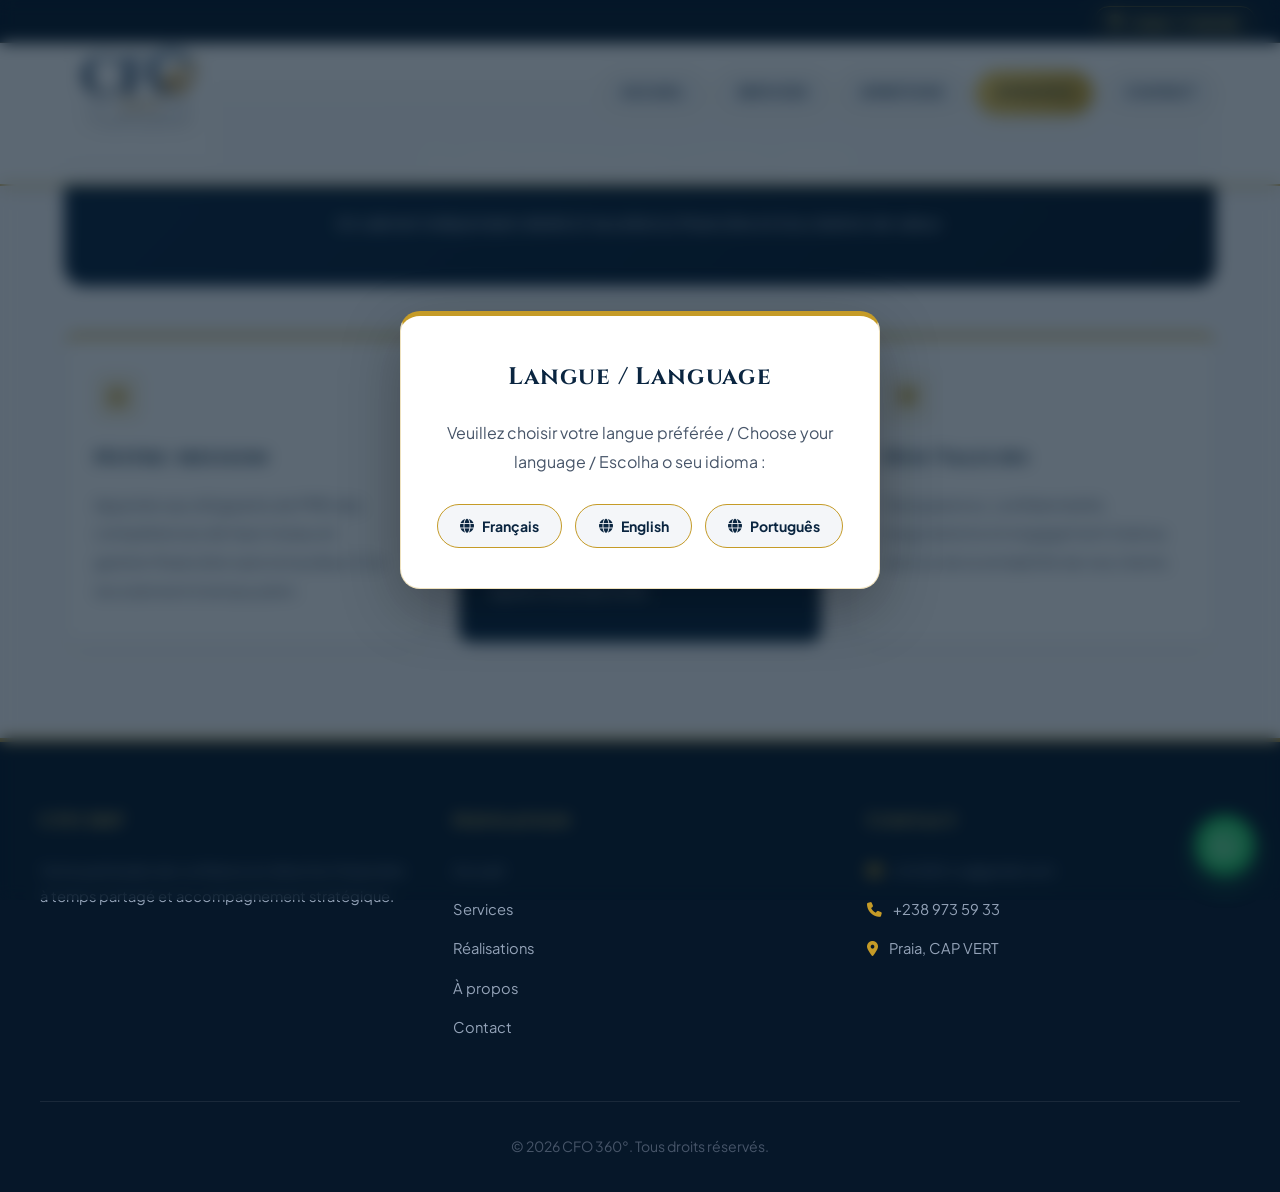
==== a-propos.html @ 5393f156 "a-propos.html" ====
<!DOCTYPE html>
<html lang="fr">
<head>
  <meta charset="UTF-8">
  <meta name="viewport" content="width=device-width, initial-scale=1.0">

  <title>CFO 360° - À propos</title>

  <link rel="stylesheet" href="css cfo 360.css">

  <link
    rel="stylesheet"
    href="https://cdnjs.cloudflare.com/ajax/libs/font-awesome/6.4.0/css/all.min.css"
  >

  <style>
    #language-modal-overlay {
      display: none;
    }
  </style>
</head>

<body>

  <!-- TOP BAR -->
  <div class="top-bar">

    <div class="top-actions">

      <button
        type="button"
        class="btn-lang-trigger"
        onclick="openLangModal()"
      >
        <i class="fa-solid fa-globe"></i>
        <span data-i18n="language_button">
          Langue / Language
        </span>
      </button>

    </div>

  </div>


  <!-- MODALE DE CHOIX DE LANGUE -->
  <div id="language-modal-overlay">

    <div class="language-modal-card">

      <h2 data-i18n="modal_title">
        Langue / Language
      </h2>

      <p data-i18n="modal_text">
        Veuillez choisir votre langue préférée / Choose your language / Escolha o seu idioma :
      </p>

      <div class="modal-buttons">

        <button
          type="button"
          class="lang-btn"
          onclick="translatePage('fr')"
        >
          <i class="fa-solid fa-globe"></i>
          Français
        </button>

        <button
          type="button"
          class="lang-btn"
          onclick="translatePage('en')"
        >
          <i class="fa-solid fa-globe"></i>
          English
        </button>

        <button
          type="button"
          class="lang-btn"
          onclick="translatePage('pt')"
        >
          <i class="fa-solid fa-globe"></i>
          Português
        </button>

      </div>

    </div>

  </div>


  <!-- HEADER -->
  <header>

    <div class="header-container">

      <a
        href="index.html"
        class="logo-link"
      >
        <img
          src="WhatsApp Image 2026-08-24 at 14.18.25.jpeg"
          alt="CFO 360° Logo"
          class="logo-img"
        >
      </a>

      <nav>

        <ul class="nav-links">

          <li>
            <a
              href="index.html"
              data-i18n="nav_home"
            >
              Accueil
            </a>
          </li>

          <li>
            <a
              href="services.html"
              data-i18n="nav_services"
            >
              Services
            </a>
          </li>

          <li>
            <a
              href="realisations.html"
              data-i18n="nav_ambitions"
            >
              Ambitions
            </a>
          </li>

          <li>
            <a
              href="a-propos.html"
              class="active"
              data-i18n="nav_about"
            >
              À propos
            </a>
          </li>

          <li>
            <a
              href="contact.html"
              data-i18n="nav_contact"
            >
              Contact
            </a>
          </li>

        </ul>

      </nav>

    </div>

  </header>


  <!-- CONTENU PRINCIPAL -->
  <main class="container">

    <section class="page-header">

      <h1 data-i18n="page_title">
        À propos de CFO 360°
      </h1>

      <p data-i18n="page_description">
        Un cabinet indépendant dédié à l'excellence financière et à la création de valeur.
      </p>

    </section>


    <section class="grid">


      <!-- MISSION -->
      <div class="card">

        <div class="card-icon">
          <i class="fa-solid fa-bullseye"></i>
        </div>

        <h3 data-i18n="mission_title">
          Notre Mission
        </h3>

        <p data-i18n="mission_text">
          Apporter aux dirigeants de PME des compétences de haut niveau en gestion financière sans la lourdeur d'un recrutement à temps plein.
        </p>

      </div>


      <!-- VISION -->
      <div class="card">

        <div class="card-icon">
          <i class="fa-solid fa-eye"></i>
        </div>

        <h3 data-i18n="vision_title">
          Notre Vision
        </h3>

        <p data-i18n="vision_text">
          Devenir la référence en conseil et direction financière partagée au Cap-Vert et dans la région, en conjuguant rigueur et proactivité.
        </p>

      </div>


      <!-- VALEURS -->
      <div class="card">

        <div class="card-icon">
          <i class="fa-solid fa-gem"></i>
        </div>

        <h3 data-i18n="values_title">
          Nos Valeurs
        </h3>

        <p data-i18n="values_text">
          Transparence, confidentialité, pragmatisme et engagement total au service de la rentabilité de nos clients.
        </p>

      </div>

    </section>

  </main>


  <!-- WHATSAPP FLOAT -->
  <a
    href="https://wa.me/2389735933"
    class="whatsapp-float"
    target="_blank"
    rel="noopener noreferrer"
  >
    <i class="fa-brands fa-whatsapp"></i>
  </a>


  <!-- FOOTER -->
  <footer>

    <div class="footer-content">


      <!-- COLONNE 1 -->
      <div class="footer-col">

        <h4>
          CFO 360°
        </h4>

        <p data-i18n="footer_description">
          Votre partenaire de confiance en direction financière à temps partagé et accompagnement stratégique.
        </p>

      </div>


      <!-- COLONNE 2 -->
      <div class="footer-col">

        <h4 data-i18n="footer_navigation">
          Navigation
        </h4>

        <ul>

          <li>
            <a
              href="index.html"
              data-i18n="nav_home"
            >
              Accueil
            </a>
          </li>

          <li>
            <a
              href="services.html"
              data-i18n="nav_services"
            >
              Services
            </a>
          </li>

          <li>
            <a
              href="realisations.html"
              data-i18n="nav_ambitions"
            >
              Réalisations
            </a>
          </li>

          <li>
            <a
              href="a-propos.html"
              data-i18n="nav_about"
            >
              À propos
            </a>
          </li>

          <li>
            <a
              href="contact.html"
              data-i18n="nav_contact"
            >
              Contact
            </a>
          </li>

        </ul>

      </div>


      <!-- COLONNE 3 -->
      <div class="footer-col">

        <h4 data-i18n="footer_contact">
          Contact
        </h4>

        <ul>

          <li>
            <i class="fa-solid fa-envelope"></i>
            cfo360.cv@gmail.com
          </li>

          <li>
            <i class="fa-solid fa-phone"></i>
            +238 973 59 33
          </li>

          <li>
            <i class="fa-solid fa-location-dot"></i>
            Praia, CAP VERT
          </li>

        </ul>

      </div>

    </div>


    <!-- FOOTER BOTTOM -->
    <div class="footer-bottom">

      <p data-i18n="copyright">
        © 2026 CFO 360°. Tous droits réservés.
      </p>

    </div>

  </footer>


  <!-- ===================================================== -->
  <!-- SYSTÈME DE TRADUCTION INTERNE CFO 360° -->
  <!-- ===================================================== -->

  <script>

    const translations = {

      /* ========================= */
      /* FRANÇAIS */
      /* ========================= */

      fr: {

        language_button:
          "Langue / Language",

        modal_title:
          "Langue / Language",

        modal_text:
          "Veuillez choisir votre langue préférée / Choose your language / Escolha o seu idioma :",

        nav_home:
          "Accueil",

        nav_services:
          "Services",

        nav_ambitions:
          "Ambitions",

        nav_about:
          "À propos",

        nav_contact:
          "Contact",

        page_title:
          "À propos de CFO 360°",

        page_description:
          "Un cabinet indépendant dédié à l'excellence financière et à la création de valeur.",

        mission_title:
          "Notre Mission",

        mission_text:
          "Apporter aux dirigeants de PME des compétences de haut niveau en gestion financière sans la lourdeur d'un recrutement à temps plein.",

        vision_title:
          "Notre Vision",

        vision_text:
          "Devenir la référence en conseil et direction financière partagée au Cap-Vert et dans la région, en conjuguant rigueur et proactivité.",

        values_title:
          "Nos Valeurs",

        values_text:
          "Transparence, confidentialité, pragmatisme et engagement total au service de la rentabilité de nos clients.",

        footer_description:
          "Votre partenaire de confiance en direction financière à temps partagé et accompagnement stratégique.",

        footer_navigation:
          "Navigation",

        footer_contact:
          "Contact",

        copyright:
          "© 2026 CFO 360°. Tous droits réservés."

      },


      /* ========================= */
      /* ENGLISH */
      /* ========================= */

      en: {

        language_button:
          "Language",

        modal_title:
          "Language",

        modal_text:
          "Please choose your preferred language / Choisissez votre langue / Escolha o seu idioma :",

        nav_home:
          "Home",

        nav_services:
          "Services",

        nav_ambitions:
          "Goals",

        nav_about:
          "About Us",

        nav_contact:
          "Contact",

        page_title:
          "About CFO 360°",

        page_description:
          "An independent firm dedicated to financial excellence and value creation.",

        mission_title:
          "Our Mission",

        mission_text:
          "Providing SME executives with high-level financial management expertise without the burden of a full-time recruitment.",

        vision_title:
          "Our Vision",

        vision_text:
          "To become the leading reference in financial advisory and part-time CFO services in Cape Verde and the region, combining rigor and proactivity.",

        values_title:
          "Our Values",

        values_text:
          "Transparency, confidentiality, pragmatism and total commitment to our clients' profitability.",

        footer_description:
          "Your trusted partner in part-time financial management and strategic support.",

        footer_navigation:
          "Navigation",

        footer_contact:
          "Contact",

        copyright:
          "© 2026 CFO 360°. All rights reserved."

      },


      /* ========================= */
      /* PORTUGUÊS */
      /* ========================= */

      pt: {

        language_button:
          "Idioma",

        modal_title:
          "Idioma",

        modal_text:
          "Escolha o seu idioma preferido / Choose your language / Choisissez votre langue :",

        nav_home:
          "Início",

        nav_services:
          "Serviços",

        nav_ambitions:
          "Ambições",

        nav_about:
          "Sobre nós",

        nav_contact:
          "Contacto",

        page_title:
          "Sobre a CFO 360°",

        page_description:
          "Uma empresa independente dedicada à excelência financeira e à criação de valor.",

        mission_title:
          "A Nossa Missão",

        mission_text:
          "Fornecer aos gestores de PME competências de alto nível em gestão financeira sem o peso de uma contratação a tempo inteiro.",

        vision_title:
          "A Nossa Visão",

        vision_text:
          "Tornar-nos uma referência em consultoria e direção financeira partilhada em Cabo Verde e na região, combinando rigor e proatividade.",

        values_title:
          "Os Nossos Valores",

        values_text:
          "Transparência, confidencialidade, pragmatismo e compromisso total com a rentabilidade dos nossos clientes.",

        footer_description:
          "O seu parceiro de confiança em direção financeira a tempo parcial e acompanhamento estratégico.",

        footer_navigation:
          "Navegação",

        footer_contact:
          "Contacto",

        copyright:
          "© 2026 CFO 360°. Todos os direitos reservados."

      }

    };


    /* ========================================= */
    /* APPLICATION DE LA LANGUE */
    /* ========================================= */

    function applyLanguage(lang) {

      if (!translations[lang]) {
        lang = "fr";
      }

      document.documentElement.lang = lang;

      const elements =
        document.querySelectorAll("[data-i18n]");

      elements.forEach(function(element) {

        const key =
          element.getAttribute("data-i18n");

        if (
          translations[lang][key] !== undefined
        ) {

          element.textContent =
            translations[lang][key];

        }

      });

      localStorage.setItem(
        "cfo_selected_language",
        lang
      );

      localStorage.setItem(
        "cfo_lang_chosen",
        "true"
      );

    }


    /* ========================================= */
    /* CHANGER LA LANGUE */
    /* ========================================= */

    function translatePage(langCode) {

      if (
        langCode !== "fr" &&
        langCode !== "en" &&
        langCode !== "pt"
      ) {
        return;
      }

      applyLanguage(langCode);

      closeLangModal();

    }


    /* ========================================= */
    /* OUVRIR LA MODALE */
    /* ========================================= */

    function openLangModal() {

      const modal =
        document.getElementById(
          "language-modal-overlay"
        );

      if (modal) {

        modal.style.display = "flex";

      }

    }


    /* ========================================= */
    /* FERMER LA MODALE */
    /* ========================================= */

    function closeLangModal() {

      const modal =
        document.getElementById(
          "language-modal-overlay"
        );

      if (modal) {

        modal.style.display = "none";

      }

    }


    /* ========================================= */
    /* CHARGEMENT DE LA PAGE */
    /* ========================================= */

    document.addEventListener(
      "DOMContentLoaded",
      function() {

        const savedLanguage =
          localStorage.getItem(
            "cfo_selected_language"
          );

        if (savedLanguage) {

          applyLanguage(savedLanguage);

          closeLangModal();

        } else {

          openLangModal();

        }

      }
    );

  </script>
<script>
document.addEventListener("DOMContentLoaded", function () {

  const header = document.querySelector("header");
  const topBar = document.querySelector(".top-bar");

  if (!header || !topBar) return;

  let lastScrollTop = window.pageYOffset || document.documentElement.scrollTop;

  window.addEventListener("scroll", function () {

    const currentScrollTop =
      window.pageYOffset ||
      document.documentElement.scrollTop;

    if (currentScrollTop <= 10) {

      header.classList.remove("header-hidden");
      topBar.classList.remove("header-hidden");

      lastScrollTop = currentScrollTop;

      return;
    }

    if (currentScrollTop > lastScrollTop) {

      header.classList.add("header-hidden");
      topBar.classList.add("header-hidden");

    } else if (currentScrollTop < lastScrollTop) {

      header.classList.remove("header-hidden");
      topBar.classList.remove("header-hidden");

    }

    lastScrollTop = currentScrollTop;

  }, { passive: true });

});
</script>
</body>
</html>
---- css cfo 360.css ----
/* ==========================================================================
   CFO 360° - FEUILLE DE STYLE COMPLETE ET UNIFIÉE
   ========================================================================== */

@import url('https://fonts.googleapis.com/css2?family=Cinzel:wght@600;700;800&family=Plus+Jakarta+Sans:wght@400;500;600;700;800&display=swap');

:root {
  --navy-primary: #0A2540;
  --navy-dark: #061729;
  --navy-soft: #F0F4F8;

  --gold-primary: #C59B27;
  --gold-light: #F3D060;
  --gold-gradient: linear-gradient(135deg, #F3D060 0%, #C59B27 100%);
  --gold-glow: rgba(197, 155, 39, 0.25);

  --whatsapp-green: #25D366;

  --bg-white: #FFFFFF;
  --bg-body: #FAFAFC;

  --text-dark: #0F172A;
  --text-muted: #475569;

  --font-heading: 'Cinzel', serif;
  --font-body: 'Plus Jakarta Sans', sans-serif;

  --radius-lg: 20px;
  --radius-md: 12px;
  --radius-sm: 8px;
  --transition: all 0.3s cubic-bezier(0.16, 1, 0.3, 1);
}

*, *::before, *::after {
  box-sizing: border-box;
  margin: 0;
  padding: 0;
}

html {
  scroll-behavior: smooth;
}

body {
  font-family: var(--font-body);
  background-color: var(--bg-body);
  color: var(--text-dark);
  line-height: 1.8;
  top: 0px !important;
  position: static !important;
}

h1, h2, h3, h4 {
  font-family: var(--font-heading);
  letter-spacing: 0.8px;
  font-weight: 700;
  color: var(--navy-primary);
}

p {
  color: var(--text-muted);
}


/* ==========================================================================
   GOOGLE TRANSLATE
   ========================================================================== */

.goog-te-banner-frame,
.goog-te-banner-frame.skiptranslate,
#goog-gt-tt,
.goog-te-balloon-frame,
.goog-tooltip,
.goog-tooltip:hover,
.goog-logo-link,
.goog-te-gadget {
  display: none !important;
  visibility: hidden !important;
  opacity: 0 !important;
}

font {
  background-color: transparent !important;
  box-shadow: none !important;
}


/* ==========================================================================
   TOP BAR
   ========================================================================== */

.top-bar {
  position: relative;
  z-index: 1100;

  background-color: var(--navy-dark);
  color: #94A3B8;

  font-size: 0.82rem;

  border-bottom: 1px solid rgba(197, 155, 39, 0.2);

  padding: 0.4rem 0;

  transition: transform 0.35s ease;
}


/* ==========================================================================
   TOP BAR CONTAINER
   ========================================================================== */

.top-bar-container {
  max-width: 1200px;

  margin: 0 auto;

  padding: 0 1.5rem;

  display: flex;

  justify-content: space-between;

  align-items: center;
}

.top-actions {
  display: flex;

  justify-content: flex-end;

  align-items: center;

  padding: 0 1.5rem;
}

.top-info {
  display: flex;

  gap: 1.5rem;

  flex-wrap: wrap;
}

.top-info span {
  display: inline-flex;

  align-items: center;

  gap: 0.4rem;
}

.top-info i {
  color: var(--gold-primary);
}


/* ==========================================================================
   BOUTON LANGUE
   ========================================================================== */

.btn-lang-trigger {
  display: inline-flex;

  align-items: center;

  gap: 0.4rem;

  padding: 0.35rem 0.9rem;

  background-color: transparent;

  color: var(--gold-light);

  border: 1px solid var(--gold-primary);

  border-radius: 50px;

  font-family: var(--font-body);

  font-size: 0.78rem;

  font-weight: 700;

  cursor: pointer;

  transition: var(--transition);
}

.btn-lang-trigger:hover {
  background: var(--gold-gradient);

  color: var(--navy-dark);

  border-color: transparent;
}


/* ==========================================================================
   HEADER & NAV
   ========================================================================== */

header {
  position: fixed;

  top: 0;

  left: 0;

  width: 100%;

  z-index: 1000;

  background: rgba(255, 255, 255, 0.98);

  backdrop-filter: blur(12px);

  -webkit-backdrop-filter: blur(12px);

  border-bottom: 2px solid var(--gold-primary);

  box-shadow: 0 4px 20px rgba(10, 37, 64, 0.06);

  transition: transform 0.35s ease;
}


/* ==========================================================================
   DISPARITION DU MENU + TOP BAR
   ========================================================================== */

header.header-hidden,
.top-bar.header-hidden {
  transform: translateY(-100%);
}


.header-container {
  max-width: 1200px;

  margin: 0 auto;

  padding: 0.8rem 1.5rem;

  display: flex;

  align-items: center;

  justify-content: space-between;
}

.logo-img {
  height: 150px;

  width: auto;

  object-fit: contain;

  transition: var(--transition);
}

.logo-img:hover {
  transform: scale(1.02);
}

.nav-links {
  display: flex;

  align-items: center;

  gap: 0.8rem;

  list-style: none;
}

.nav-links a {
  display: inline-flex;

  align-items: center;

  justify-content: center;

  padding: 0.55rem 1.2rem;

  font-family: var(--font-body);

  font-size: 0.82rem;

  font-weight: 700;

  color: var(--navy-primary);

  text-decoration: none;

  text-transform: uppercase;

  letter-spacing: 0.8px;

  background-color: #F4F6F9;

  border: 1px solid rgba(197, 155, 39, 0.3);

  border-radius: 50px;

  transition: var(--transition);
}

.nav-links a:hover,
.nav-links a.active {
  background: var(--gold-gradient);

  color: var(--navy-dark);

  border-color: transparent;

  box-shadow: 0 4px 15px var(--gold-glow);
}


/* ==========================================================================
   MODALE LANGUE
   ========================================================================== */

#language-modal-overlay {
  position: fixed;

  top: 0;

  left: 0;

  width: 100vw;

  height: 100vh;

  background: rgba(6, 23, 41, 0.65);

  backdrop-filter: blur(8px);

  -webkit-backdrop-filter: blur(8px);

  z-index: 999999;

  display: none;

  align-items: center;

  justify-content: center;
}

.language-modal-card {
  background: var(--bg-white);

  padding: 2.5rem 2rem;

  border-radius: var(--radius-lg);

  border: 1.5px solid rgba(197, 155, 39, 0.3);

  border-top: 5px solid var(--gold-primary);

  box-shadow: 0 20px 60px rgba(0, 0, 0, 0.3);

  text-align: center;

  max-width: 480px;

  width: 90%;

  display: flex;

  flex-direction: column;

  gap: 1.2rem;
}

.language-modal-card h2 {
  font-size: 1.5rem;
}

.modal-buttons {
  display: flex;

  flex-wrap: wrap;

  justify-content: center;

  gap: 0.8rem;

  margin-top: 0.5rem;
}

.lang-btn {
  display: inline-flex;

  align-items: center;

  gap: 0.5rem;

  padding: 0.75rem 1.4rem;

  font-family: var(--font-body);

  font-size: 0.88rem;

  font-weight: 700;

  color: var(--navy-primary);

  background: #F4F6F9;

  border: 1.5px solid var(--gold-primary);

  border-radius: 50px;

  cursor: pointer;

  transition: var(--transition);
}

.lang-btn:hover {
  background: var(--gold-gradient);

  color: var(--navy-dark);

  border-color: transparent;

  box-shadow: 0 6px 20px var(--gold-glow);

  transform: translateY(-2px);
}


/* ==========================================================================
   WHATSAPP
   ========================================================================== */

.whatsapp-float {
  position: fixed;

  bottom: 25px;

  right: 25px;

  width: 60px;

  height: 60px;

  background-color: var(--whatsapp-green);

  color: #FFF;

  border-radius: 50px;

  text-align: center;

  font-size: 32px;

  box-shadow: 0 8px 25px rgba(37, 211, 102, 0.4);

  z-index: 9999;

  display: flex;

  align-items: center;

  justify-content: center;

  text-decoration: none;

  transition: var(--transition);
}

.whatsapp-float:hover {
  transform: scale(1.1);

  box-shadow: 0 12px 30px rgba(37, 211, 102, 0.6);

  color: #FFF;
}


/* ==========================================================================
   STRUCTURE CONTENU
   ========================================================================== */

.container {
  max-width: 1200px;

  margin: 0 auto;

  padding: 2.5rem 1.5rem;
}


/* ==========================================================================
   HERO
   ========================================================================== */

.hero {
  text-align: center;

  padding: 5rem 2rem;

  background: linear-gradient(
    135deg,
    var(--navy-primary) 0%,
    var(--navy-dark) 100%
  );

  border-radius: var(--radius-lg);

  box-shadow: 0 20px 45px rgba(10, 37, 64, 0.12);

  margin-bottom: 3.5rem;

  border-top: 4px solid var(--gold-primary);
}

.hero h1 {
  color: var(--bg-white);

  font-size: 2.8rem;

  line-height: 1.25;

  margin-bottom: 1.2rem;
}

.hero h1 span {
  background: var(--gold-gradient);

  -webkit-background-clip: text;

  -webkit-text-fill-color: transparent;
}

.hero p {
  color: #E2E8F0;

  font-size: 1.1rem;

  max-width: 700px;

  margin: 0 auto 2rem auto;
}


/* ==========================================================================
   PAGE HEADER
   ========================================================================== */

.page-header {
  text-align: center;

  padding: 3rem 1rem;

  background: linear-gradient(
    135deg,
    var(--navy-primary) 0%,
    var(--navy-dark) 100%
  );

  border-radius: var(--radius-lg);

  color: #FFF;

  margin-bottom: 3rem;

  border-top: 4px solid var(--gold-primary);
}

.page-header h1,
.page-header h2 {
  color: #FFF;

  font-size: 2.3rem;

  margin-bottom: 0.5rem;
}

.page-header p {
  color: #E2E8F0;
}


/* ==========================================================================
   BOUTONS
   ========================================================================== */

.btn {
  display: inline-flex;

  align-items: center;

  gap: 0.8rem;

  padding: 0.9rem 2.2rem;

  background: var(--gold-gradient);

  color: var(--navy-dark);

  font-family: var(--font-heading);

  font-size: 0.85rem;

  font-weight: 800;

  text-transform: uppercase;

  letter-spacing: 1.2px;

  text-decoration: none;

  border-radius: 50px;

  box-shadow: 0 8px 25px var(--gold-glow);

  transition: var(--transition);

  border: none;

  cursor: pointer;
}

.btn:hover {
  background: var(--bg-white);

  color: var(--navy-primary);

  transform: translateY(-3px);
}

.btn-alt {
  background: var(--bg-white);

  color: var(--navy-primary);
}

.btn-alt:hover {
  background: var(--gold-gradient);

  color: var(--navy-dark);
}


/* ==========================================================================
   GRID + CARTES
   ========================================================================== */

.grid {
  display: grid;

  grid-template-columns: repeat(
    auto-fit,
    minmax(300px, 1fr)
  );

  gap: 2rem;

  margin-bottom: 3.5rem;
}

.card {
  background: var(--bg-white);

  border: 1px solid #E2E8F0;

  border-top: 4px solid var(--gold-primary);

  border-radius: var(--radius-md);

  padding: 2.2rem 1.8rem;

  box-shadow: 0 10px 30px rgba(0, 0, 0, 0.03);

  transition: var(--transition);
}

.card h3 {
  font-size: 1.3rem;

  margin-bottom: 0.8rem;
}

.card p {
  color: var(--text-muted);
}

.card-icon {
  width: 48px;

  height: 48px;

  border-radius: var(--radius-sm);

  background: rgba(197, 155, 39, 0.12);

  color: var(--gold-primary);

  display: flex;

  align-items: center;

  justify-content: center;

  font-size: 1.3rem;

  margin-bottom: 1.2rem;
}


/* ==========================================================================
   CARTES BLEUES - TEXTE CORRIGÉ
   ========================================================================== */

.grid .card:nth-child(even) {
  background: var(--navy-primary);

  border-color: transparent;

  border-top: 4px solid var(--gold-light);
}

.grid .card:nth-child(even) h3 {
  color: var(--gold-light);
}

.grid .card:nth-child(even) p {
  color: #E2E8F0;
}

.grid .card:nth-child(even) .card-icon {
  background: rgba(243, 208, 96, 0.18);

  color: var(--gold-light);
}


/* ==========================================================================
   CTA BANNER
   ========================================================================== */

.cta-banner {
  background: linear-gradient(
    135deg,
    var(--navy-primary) 0%,
    var(--navy-dark) 100%
  );

  padding: 3.5rem 2rem;

  border-radius: var(--radius-lg);

  border-left: 5px solid var(--gold-primary);

  text-align: center;

  margin-bottom: 2rem;
}

.cta-banner h2 {
  color: var(--bg-white);

  font-size: 1.8rem;

  margin-bottom: 0.8rem;
}

.cta-banner p {
  color: #94A3B8;

  max-width: 650px;

  margin: 0 auto 1.8rem auto;
}


/* ==========================================================================
   FORMULAIRE CONTACT
   ========================================================================== */

.contact-form {
  background: #FFF;

  padding: 2.5rem;

  border-radius: var(--radius-lg);

  border: 1px solid #E2E8F0;

  border-top: 4px solid var(--gold-primary);

  box-shadow: 0 10px 30px rgba(0, 0, 0, 0.04);
}

.form-group {
  margin-bottom: 1.5rem;
}

.form-group label {
  display: block;

  font-weight: 700;

  margin-bottom: 0.5rem;

  color: var(--navy-primary);

  font-size: 0.9rem;
}

.form-group input,
.form-group textarea {
  width: 100%;

  padding: 0.8rem 1rem;

  border: 1px solid #CBD5E1;

  border-radius: var(--radius-sm);

  font-family: var(--font-body);

  font-size: 0.95rem;

  transition: var(--transition);
}

.form-group input:focus,
.form-group textarea:focus {
  outline: none;

  border-color: var(--gold-primary);

  box-shadow: 0 0 0 3px var(--gold-glow);
}


/* ==========================================================================
   FOOTER
   ========================================================================== */

footer {
  background: var(--navy-dark);

  color: var(--bg-white);

  padding: 4rem 1.5rem 2rem 1.5rem;

  border-top: 4px solid var(--gold-primary);
}

.footer-content {
  max-width: 1200px;

  margin: 0 auto;

  display: grid;

  grid-template-columns: repeat(
    auto-fit,
    minmax(250px, 1fr)
  );

  gap: 2.5rem;

  margin-bottom: 3rem;
}

.footer-col h4 {
  color: var(--gold-light);

  font-size: 1.1rem;

  margin-bottom: 1.2rem;
}

.footer-col p {
  color: #94A3B8;

  font-size: 0.92rem;
}

.footer-col ul {
  list-style: none;
}

.footer-col ul li {
  margin-bottom: 0.8rem;

  color: #94A3B8;

  font-size: 0.92rem;
}

.footer-col ul li a {
  color: #94A3B8;

  text-decoration: none;

  transition: var(--transition);
}

.footer-col ul li a:hover {
  color: var(--gold-light);
}

.footer-col ul li i {
  color: var(--gold-primary);

  margin-right: 0.5rem;
}

.footer-bottom {
  max-width: 1200px;

  margin: 0 auto;

  padding-top: 2rem;

  border-top: 1px solid rgba(255, 255, 255, 0.08);

  text-align: center;

  color: #64748B;

  font-size: 0.88rem;
}


/* ==========================================================================
   RESPONSIVE
   ========================================================================== */

@media (max-width: 768px) {

  .top-bar-container {
    flex-direction: column;

    gap: 0.5rem;
  }

  .header-container {
    flex-direction: column;

    gap: 1rem;
  }

  .nav-links {
    flex-wrap: wrap;

    justify-content: center;
  }

  .hero h1 {
    font-size: 2rem;
  }

  .logo-img {
    height: 120px;
  }

  .top-actions {
    justify-content: center;
  }

}
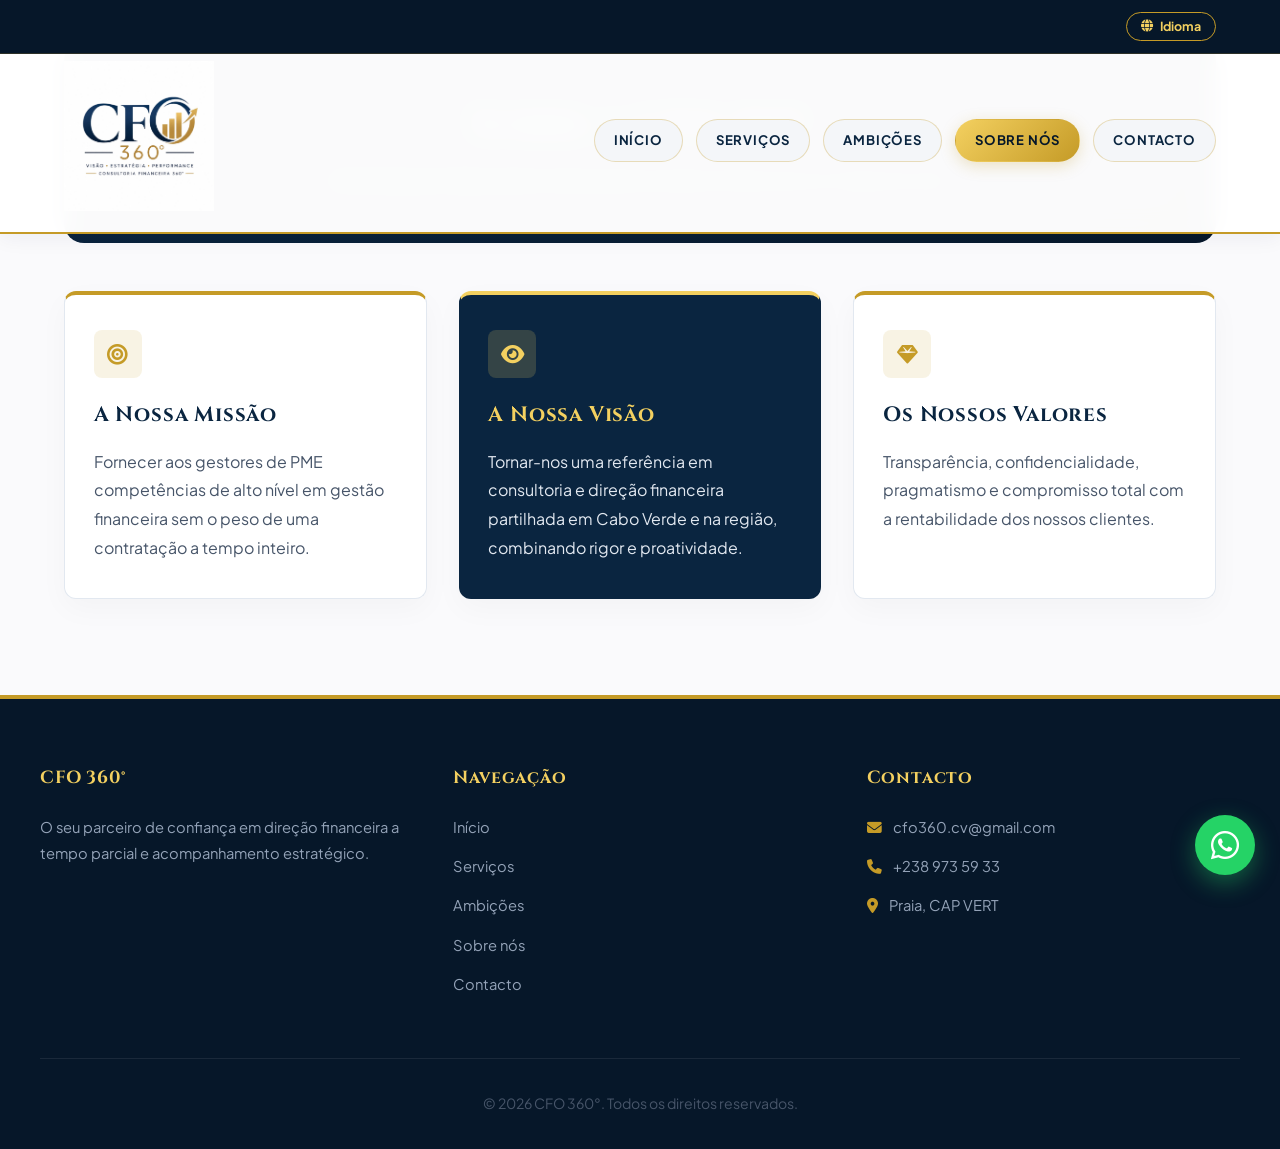
==== commit 47ed6145: "a-propos.html" ====
--- a/a-propos.html
+++ b/a-propos.html
@@ -376,401 +376,411 @@
 
   </footer>
 
-
-  <!-- ===================================================== -->
-  <!-- SYSTÈME DE TRADUCTION INTERNE CFO 360° -->
-  <!-- ===================================================== -->
-
-  <script>
-
-    const translations = {
-
-      /* ========================= */
-      /* FRANÇAIS */
-      /* ========================= */
-
-      fr: {
-
-        language_button:
-          "Langue / Language",
-
-        modal_title:
-          "Langue / Language",
-
-        modal_text:
-          "Veuillez choisir votre langue préférée / Choose your language / Escolha o seu idioma :",
-
-        nav_home:
-          "Accueil",
-
-        nav_services:
-          "Services",
-
-        nav_ambitions:
-          "Ambitions",
-
-        nav_about:
-          "À propos",
-
-        nav_contact:
-          "Contact",
-
-        page_title:
-          "À propos de CFO 360°",
-
-        page_description:
-          "Un cabinet indépendant dédié à l'excellence financière et à la création de valeur.",
-
-        mission_title:
-          "Notre Mission",
-
-        mission_text:
-          "Apporter aux dirigeants de PME des compétences de haut niveau en gestion financière sans la lourdeur d'un recrutement à temps plein.",
-
-        vision_title:
-          "Notre Vision",
-
-        vision_text:
-          "Devenir la référence en conseil et direction financière partagée au Cap-Vert et dans la région, en conjuguant rigueur et proactivité.",
-
-        values_title:
-          "Nos Valeurs",
-
-        values_text:
-          "Transparence, confidentialité, pragmatisme et engagement total au service de la rentabilité de nos clients.",
-
-        footer_description:
-          "Votre partenaire de confiance en direction financière à temps partagé et accompagnement stratégique.",
-
-        footer_navigation:
-          "Navigation",
-
-        footer_contact:
-          "Contact",
-
-        copyright:
-          "© 2026 CFO 360°. Tous droits réservés."
+<script>
+/* ============================================================
+   CFO 360° — TRADUCTION + MENU
+   ============================================================ */
+
+const translations = {
+
+  /* =========================
+     FRANÇAIS
+     ========================= */
+
+  fr: {
+    language_button: "Langue / Language",
+    modal_title: "Langue / Language",
+    modal_text:
+      "Veuillez choisir votre langue préférée / Choose your language / Escolha o seu idioma :",
+
+    nav_home: "Accueil",
+    nav_services: "Services",
+    nav_ambitions: "Ambitions",
+    nav_about: "À propos",
+    nav_contact: "Contact",
+
+    page_title: "À propos de CFO 360°",
+
+    page_description:
+      "Un cabinet indépendant dédié à l'excellence financière et à la création de valeur.",
+
+    mission_title: "Notre Mission",
+
+    mission_text:
+      "Apporter aux dirigeants de PME des compétences de haut niveau en gestion financière sans la lourdeur d'un recrutement à temps plein.",
+
+    vision_title: "Notre Vision",
+
+    vision_text:
+      "Devenir la référence en conseil et direction financière partagée au Cap-Vert et dans la région, en conjuguant rigueur et proactivité.",
+
+    values_title: "Nos Valeurs",
+
+    values_text:
+      "Transparence, confidentialité, pragmatisme et engagement total au service de la rentabilité de nos clients.",
+
+    footer_description:
+      "Votre partenaire de confiance en direction financière à temps partagé et accompagnement stratégique.",
+
+    footer_navigation: "Navigation",
+
+    footer_contact: "Contact",
+
+    copyright:
+      "©️ 2026 CFO 360°. Tous droits réservés."
+  },
+
+
+  /* =========================
+     ENGLISH
+     ========================= */
+
+  en: {
+    language_button: "Language",
+    modal_title: "Language",
+
+    modal_text:
+      "Please choose your preferred language / Choisissez votre langue / Escolha o seu idioma :",
+
+    nav_home: "Home",
+    nav_services: "Services",
+    nav_ambitions: "Goals",
+    nav_about: "About Us",
+    nav_contact: "Contact",
+
+    page_title: "About CFO 360°",
+
+    page_description:
+      "An independent firm dedicated to financial excellence and value creation.",
+
+    mission_title: "Our Mission",
+
+    mission_text:
+      "Providing SME executives with high-level financial management expertise without the burden of a full-time recruitment.",
+
+    vision_title: "Our Vision",
+
+    vision_text:
+      "To become the leading reference in financial advisory and part-time CFO services in Cape Verde and the region, combining rigor and proactivity.",
+
+    values_title: "Our Values",
+
+    values_text:
+      "Transparency, confidentiality, pragmatism and total commitment to our clients' profitability.",
+
+    footer_description:
+      "Your trusted partner in part-time financial management and strategic support.",
+
+    footer_navigation: "Navigation",
+
+    footer_contact: "Contact",
+
+    copyright:
+      "©️ 2026 CFO 360°. All rights reserved."
+  },
+
+
+  /* =========================
+     PORTUGUÊS
+     ========================= */
+
+  pt: {
+    language_button: "Idioma",
+    modal_title: "Idioma",
+
+    modal_text:
+      "Escolha o seu idioma preferido / Choose your language / Choisissez votre langue :",
+
+    nav_home: "Início",
+    nav_services: "Serviços",
+    nav_ambitions: "Ambições",
+    nav_about: "Sobre nós",
+    nav_contact: "Contacto",
+
+    page_title: "Sobre a CFO 360°",
+
+    page_description:
+      "Uma empresa independente dedicada à excelência financeira e à criação de valor.",
+
+    mission_title: "A Nossa Missão",
+
+    mission_text:
+      "Fornecer aos gestores de PME competências de alto nível em gestão financeira sem o peso de uma contratação a tempo inteiro.",
+
+    vision_title: "A Nossa Visão",
+
+    vision_text:
+      "Tornar-nos uma referência em consultoria e direção financeira partilhada em Cabo Verde e na região, combinando rigor e proatividade.",
+
+    values_title: "Os Nossos Valores",
+
+    values_text:
+      "Transparência, confidencialidade, pragmatismo e compromisso total com a rentabilidade dos nossos clientes.",
+
+    footer_description:
+      "O seu parceiro de confiança em direção financeira a tempo parcial e acompanhamento estratégico.",
+
+    footer_navigation: "Navegação",
+
+    footer_contact: "Contacto",
+
+    copyright:
+      "©️ 2026 CFO 360°. Todos os direitos reservados."
+  }
+
+};
+
+
+/* ============================================================
+   APPLICATION DE LA LANGUE
+   ============================================================ */
+
+function applyLanguage(lang) {
+
+  /*
+   * Portugais = langue par défaut
+   */
+
+  if (!translations[lang]) {
+    lang = "pt";
+  }
+
+  document.documentElement.lang = lang;
+
+  const elements =
+    document.querySelectorAll("[data-i18n]");
+
+  elements.forEach(function(element) {
+
+    const key =
+      element.getAttribute("data-i18n");
+
+    if (
+      translations[lang] &&
+      translations[lang][key] !== undefined
+    ) {
+
+      element.textContent =
+        translations[lang][key];
+
+    }
+
+  });
+
+  localStorage.setItem(
+    "cfo_selected_language",
+    lang
+  );
+
+  localStorage.setItem(
+    "cfo_lang_chosen",
+    "true"
+  );
+}
+
+
+/* ============================================================
+   CHANGEMENT DE LANGUE
+   ============================================================ */
+
+function translatePage(langCode) {
+
+  if (
+    langCode !== "fr" &&
+    langCode !== "en" &&
+    langCode !== "pt"
+  ) {
+    return;
+  }
+
+  applyLanguage(langCode);
+
+  closeLangModal();
+}
+
+
+/*
+ * Si tes boutons HTML utilisent :
+ *
+ * onclick="translateSite('pt')"
+ *
+ * on garde également cette fonction.
+ */
+
+function translateSite(langCode) {
+  translatePage(langCode);
+}
+
+
+/* ============================================================
+   OUVRIR LA FENÊTRE DES LANGUES
+   ============================================================ */
+
+function openLangModal() {
+
+  const modal =
+    document.getElementById(
+      "language-modal-overlay"
+    );
+
+  if (modal) {
+    modal.style.display = "flex";
+  }
+}
+
+
+/* ============================================================
+   FERMER LA FENÊTRE DES LANGUES
+   ============================================================ */
+
+function closeLangModal() {
+
+  const modal =
+    document.getElementById(
+      "language-modal-overlay"
+    );
+
+  if (modal) {
+    modal.style.display = "none";
+  }
+}
+
+
+/* ============================================================
+   INITIALISATION
+   ============================================================ */
+
+document.addEventListener(
+  "DOMContentLoaded",
+  function() {
+
+    const header =
+      document.querySelector("header");
+
+    const topBar =
+      document.querySelector(".top-bar");
+
+    /*
+     * Langue sauvegardée
+     */
+
+    const savedLanguage =
+      localStorage.getItem(
+        "cfo_selected_language"
+      );
+
+
+    /*
+     * PORTUGAIS PAR DÉFAUT
+     *
+     * La grande fenêtre de choix
+     * ne s'affiche plus automatiquement.
+     */
+
+    if (savedLanguage) {
+
+      applyLanguage(savedLanguage);
+
+    } else {
+
+      applyLanguage("pt");
+
+    }
+
+    closeLangModal();
+
+
+    /* ========================================================
+       MENU AU DÉFILEMENT
+       ======================================================== */
+
+    if (!header) {
+      return;
+    }
+
+    let lastScrollTop =
+      window.pageYOffset ||
+      document.documentElement.scrollTop;
+
+
+    window.addEventListener(
+      "scroll",
+      function() {
+
+        const currentScrollTop =
+          window.pageYOffset ||
+          document.documentElement.scrollTop;
+
+
+        /*
+         * TOUT EN HAUT
+         *
+         * Le header revient.
+         */
+
+        if (currentScrollTop <= 10) {
+
+          header.classList.remove(
+            "header-hidden"
+          );
+
+          lastScrollTop =
+            currentScrollTop;
+
+          return;
+        }
+
+
+        /*
+         * ON DESCEND
+         *
+         * SEUL LE HEADER DISPARAÎT.
+         *
+         * La TOP BAR ne reçoit
+         * JAMAIS header-hidden.
+         */
+
+        if (
+          currentScrollTop >
+          lastScrollTop
+        ) {
+
+          header.classList.add(
+            "header-hidden"
+          );
+
+        }
+
+
+        /*
+         * ON REMONTE
+         *
+         * Le header revient.
+         */
+
+        else if (
+          currentScrollTop <
+          lastScrollTop
+        ) {
+
+          header.classList.remove(
+            "header-hidden"
+          );
+
+        }
+
+
+        lastScrollTop =
+          currentScrollTop;
 
       },
-
-
-      /* ========================= */
-      /* ENGLISH */
-      /* ========================= */
-
-      en: {
-
-        language_button:
-          "Language",
-
-        modal_title:
-          "Language",
-
-        modal_text:
-          "Please choose your preferred language / Choisissez votre langue / Escolha o seu idioma :",
-
-        nav_home:
-          "Home",
-
-        nav_services:
-          "Services",
-
-        nav_ambitions:
-          "Goals",
-
-        nav_about:
-          "About Us",
-
-        nav_contact:
-          "Contact",
-
-        page_title:
-          "About CFO 360°",
-
-        page_description:
-          "An independent firm dedicated to financial excellence and value creation.",
-
-        mission_title:
-          "Our Mission",
-
-        mission_text:
-          "Providing SME executives with high-level financial management expertise without the burden of a full-time recruitment.",
-
-        vision_title:
-          "Our Vision",
-
-        vision_text:
-          "To become the leading reference in financial advisory and part-time CFO services in Cape Verde and the region, combining rigor and proactivity.",
-
-        values_title:
-          "Our Values",
-
-        values_text:
-          "Transparency, confidentiality, pragmatism and total commitment to our clients' profitability.",
-
-        footer_description:
-          "Your trusted partner in part-time financial management and strategic support.",
-
-        footer_navigation:
-          "Navigation",
-
-        footer_contact:
-          "Contact",
-
-        copyright:
-          "© 2026 CFO 360°. All rights reserved."
-
-      },
-
-
-      /* ========================= */
-      /* PORTUGUÊS */
-      /* ========================= */
-
-      pt: {
-
-        language_button:
-          "Idioma",
-
-        modal_title:
-          "Idioma",
-
-        modal_text:
-          "Escolha o seu idioma preferido / Choose your language / Choisissez votre langue :",
-
-        nav_home:
-          "Início",
-
-        nav_services:
-          "Serviços",
-
-        nav_ambitions:
-          "Ambições",
-
-        nav_about:
-          "Sobre nós",
-
-        nav_contact:
-          "Contacto",
-
-        page_title:
-          "Sobre a CFO 360°",
-
-        page_description:
-          "Uma empresa independente dedicada à excelência financeira e à criação de valor.",
-
-        mission_title:
-          "A Nossa Missão",
-
-        mission_text:
-          "Fornecer aos gestores de PME competências de alto nível em gestão financeira sem o peso de uma contratação a tempo inteiro.",
-
-        vision_title:
-          "A Nossa Visão",
-
-        vision_text:
-          "Tornar-nos uma referência em consultoria e direção financeira partilhada em Cabo Verde e na região, combinando rigor e proatividade.",
-
-        values_title:
-          "Os Nossos Valores",
-
-        values_text:
-          "Transparência, confidencialidade, pragmatismo e compromisso total com a rentabilidade dos nossos clientes.",
-
-        footer_description:
-          "O seu parceiro de confiança em direção financeira a tempo parcial e acompanhamento estratégico.",
-
-        footer_navigation:
-          "Navegação",
-
-        footer_contact:
-          "Contacto",
-
-        copyright:
-          "© 2026 CFO 360°. Todos os direitos reservados."
-
-      }
-
-    };
-
-
-    /* ========================================= */
-    /* APPLICATION DE LA LANGUE */
-    /* ========================================= */
-
-    function applyLanguage(lang) {
-
-      if (!translations[lang]) {
-        lang = "fr";
-      }
-
-      document.documentElement.lang = lang;
-
-      const elements =
-        document.querySelectorAll("[data-i18n]");
-
-      elements.forEach(function(element) {
-
-        const key =
-          element.getAttribute("data-i18n");
-
-        if (
-          translations[lang][key] !== undefined
-        ) {
-
-          element.textContent =
-            translations[lang][key];
-
-        }
-
-      });
-
-      localStorage.setItem(
-        "cfo_selected_language",
-        lang
-      );
-
-      localStorage.setItem(
-        "cfo_lang_chosen",
-        "true"
-      );
-
-    }
-
-
-    /* ========================================= */
-    /* CHANGER LA LANGUE */
-    /* ========================================= */
-
-    function translatePage(langCode) {
-
-      if (
-        langCode !== "fr" &&
-        langCode !== "en" &&
-        langCode !== "pt"
-      ) {
-        return;
-      }
-
-      applyLanguage(langCode);
-
-      closeLangModal();
-
-    }
-
-
-    /* ========================================= */
-    /* OUVRIR LA MODALE */
-    /* ========================================= */
-
-    function openLangModal() {
-
-      const modal =
-        document.getElementById(
-          "language-modal-overlay"
-        );
-
-      if (modal) {
-
-        modal.style.display = "flex";
-
-      }
-
-    }
-
-
-    /* ========================================= */
-    /* FERMER LA MODALE */
-    /* ========================================= */
-
-    function closeLangModal() {
-
-      const modal =
-        document.getElementById(
-          "language-modal-overlay"
-        );
-
-      if (modal) {
-
-        modal.style.display = "none";
-
-      }
-
-    }
-
-
-    /* ========================================= */
-    /* CHARGEMENT DE LA PAGE */
-    /* ========================================= */
-
-    document.addEventListener(
-      "DOMContentLoaded",
-      function() {
-
-        const savedLanguage =
-          localStorage.getItem(
-            "cfo_selected_language"
-          );
-
-        if (savedLanguage) {
-
-          applyLanguage(savedLanguage);
-
-          closeLangModal();
-
-        } else {
-
-          openLangModal();
-
-        }
-
+      {
+        passive: true
       }
     );
 
-  </script>
-<script>
-document.addEventListener("DOMContentLoaded", function () {
-
-  const header = document.querySelector("header");
-  const topBar = document.querySelector(".top-bar");
-
-  if (!header || !topBar) return;
-
-  let lastScrollTop = window.pageYOffset || document.documentElement.scrollTop;
-
-  window.addEventListener("scroll", function () {
-
-    const currentScrollTop =
-      window.pageYOffset ||
-      document.documentElement.scrollTop;
-
-    if (currentScrollTop <= 10) {
-
-      header.classList.remove("header-hidden");
-      topBar.classList.remove("header-hidden");
-
-      lastScrollTop = currentScrollTop;
-
-      return;
-    }
-
-    if (currentScrollTop > lastScrollTop) {
-
-      header.classList.add("header-hidden");
-      topBar.classList.add("header-hidden");
-
-    } else if (currentScrollTop < lastScrollTop) {
-
-      header.classList.remove("header-hidden");
-      topBar.classList.remove("header-hidden");
-
-    }
-
-    lastScrollTop = currentScrollTop;
-
-  }, { passive: true });
-
-});
+  }
+);
 </script>
 </body>
 </html>
--- a/css cfo 360.css
+++ b/css cfo 360.css
@@ -1,8 +1,13 @@
 /* ==========================================================================
-   CFO 360° - FEUILLE DE STYLE COMPLETE ET UNIFIÉE
+   CFO 360° - CSS COMPLET ET CORRIGÉ
    ========================================================================== */
 
 @import url('https://fonts.googleapis.com/css2?family=Cinzel:wght@600;700;800&family=Plus+Jakarta+Sans:wght@400;500;600;700;800&display=swap');
+
+
+/* ==========================================================================
+   VARIABLES
+   ========================================================================== */
 
 :root {
   --navy-primary: #0A2540;
@@ -11,7 +16,13 @@
 
   --gold-primary: #C59B27;
   --gold-light: #F3D060;
-  --gold-gradient: linear-gradient(135deg, #F3D060 0%, #C59B27 100%);
+
+  --gold-gradient: linear-gradient(
+    135deg,
+    #F3D060 0%,
+    #C59B27 100%
+  );
+
   --gold-glow: rgba(197, 155, 39, 0.25);
 
   --whatsapp-green: #25D366;
@@ -28,10 +39,22 @@
   --radius-lg: 20px;
   --radius-md: 12px;
   --radius-sm: 8px;
+
   --transition: all 0.3s cubic-bezier(0.16, 1, 0.3, 1);
-}
-
-*, *::before, *::after {
+
+  /* Ces deux valeurs sont calculées automatiquement par JavaScript */
+  --topbar-height: 48px;
+  --header-height: 180px;
+}
+
+
+/* ==========================================================================
+   RESET
+   ========================================================================== */
+
+*,
+*::before,
+*::after {
   box-sizing: border-box;
   margin: 0;
   padding: 0;
@@ -42,18 +65,36 @@
 }
 
 body {
+  margin: 0;
+
   font-family: var(--font-body);
+
   background-color: var(--bg-body);
+
   color: var(--text-dark);
+
   line-height: 1.8;
-  top: 0px !important;
+
+  top: 0 !important;
+
   position: static !important;
 }
 
-h1, h2, h3, h4 {
+
+/* ==========================================================================
+   TYPOGRAPHIE
+   ========================================================================== */
+
+h1,
+h2,
+h3,
+h4 {
   font-family: var(--font-heading);
+
   letter-spacing: 0.8px;
+
   font-weight: 700;
+
   color: var(--navy-primary);
 }
 
@@ -75,34 +116,57 @@
 .goog-logo-link,
 .goog-te-gadget {
   display: none !important;
+
   visibility: hidden !important;
+
   opacity: 0 !important;
 }
 
 font {
   background-color: transparent !important;
+
   box-shadow: none !important;
 }
 
 
 /* ==========================================================================
-   TOP BAR
+   TOP BAR - TOUJOURS VISIBLE
    ========================================================================== */
 
 .top-bar {
-  position: relative;
-  z-index: 1100;
+  position: fixed;
+
+  top: 0;
+
+  left: 0;
+
+  width: 100%;
+
+  min-height: 48px;
+
+  z-index: 3000;
 
   background-color: var(--navy-dark);
+
   color: #94A3B8;
 
   font-size: 0.82rem;
 
-  border-bottom: 1px solid rgba(197, 155, 39, 0.2);
+  border-bottom:
+    1px solid rgba(197, 155, 39, 0.2);
 
   padding: 0.4rem 0;
 
-  transition: transform 0.35s ease;
+  /*
+     IMPORTANT :
+     La top-bar ne disparaît JAMAIS.
+  */
+
+  transform: translateY(0) !important;
+
+  visibility: visible !important;
+
+  opacity: 1 !important;
 }
 
 
@@ -113,6 +177,8 @@
 .top-bar-container {
   max-width: 1200px;
 
+  min-height: 40px;
+
   margin: 0 auto;
 
   padding: 0 1.5rem;
@@ -125,13 +191,19 @@
 }
 
 .top-actions {
+  max-width: 1200px;
+
+  min-height: 40px;
+
+  margin: 0 auto;
+
+  padding: 0 1.5rem;
+
   display: flex;
 
   justify-content: flex-end;
 
   align-items: center;
-
-  padding: 0 1.5rem;
 }
 
 .top-info {
@@ -160,9 +232,15 @@
    ========================================================================== */
 
 .btn-lang-trigger {
+  position: relative;
+
+  z-index: 3100;
+
   display: inline-flex;
 
   align-items: center;
+
+  justify-content: center;
 
   gap: 0.4rem;
 
@@ -197,19 +275,24 @@
 
 
 /* ==========================================================================
-   HEADER & NAV
+   HEADER / MENU
    ========================================================================== */
 
 header {
   position: fixed;
 
-  top: 0;
+  /*
+     Le JavaScript adapte automatiquement cette position
+     à la vraie hauteur de la top-bar.
+  */
+
+  top: var(--topbar-height);
 
   left: 0;
 
   width: 100%;
 
-  z-index: 1000;
+  z-index: 2000;
 
   background: rgba(255, 255, 255, 0.98);
 
@@ -217,23 +300,40 @@
 
   -webkit-backdrop-filter: blur(12px);
 
-  border-bottom: 2px solid var(--gold-primary);
-
-  box-shadow: 0 4px 20px rgba(10, 37, 64, 0.06);
-
-  transition: transform 0.35s ease;
-}
-
-
-/* ==========================================================================
-   DISPARITION DU MENU + TOP BAR
-   ========================================================================== */
-
-header.header-hidden,
-.top-bar.header-hidden {
-  transform: translateY(-100%);
-}
-
+  border-bottom:
+    2px solid var(--gold-primary);
+
+  box-shadow:
+    0 4px 20px rgba(10, 37, 64, 0.06);
+
+  transition:
+    transform 0.35s ease,
+    visibility 0.35s ease;
+}
+
+
+/* ==========================================================================
+   HEADER CACHÉ EN DESCENDANT
+   ========================================================================== */
+
+header.header-hidden {
+  /*
+     Le menu monte complètement au-dessus de l'écran.
+     La top-bar reste visible.
+  */
+
+  transform:
+    translateY(
+      calc(-1 * (var(--header-height) + 10px))
+    );
+
+  visibility: hidden;
+}
+
+
+/* ==========================================================================
+   HEADER CONTAINER
+   ========================================================================== */
 
 .header-container {
   max-width: 1200px;
@@ -249,6 +349,11 @@
   justify-content: space-between;
 }
 
+
+/* ==========================================================================
+   LOGO
+   ========================================================================== */
+
 .logo-img {
   height: 150px;
 
@@ -263,6 +368,11 @@
   transform: scale(1.02);
 }
 
+
+/* ==========================================================================
+   NAVIGATION
+   ========================================================================== */
+
 .nav-links {
   display: flex;
 
@@ -298,7 +408,8 @@
 
   background-color: #F4F6F9;
 
-  border: 1px solid rgba(197, 155, 39, 0.3);
+  border:
+    1px solid rgba(197, 155, 39, 0.3);
 
   border-radius: 50px;
 
@@ -313,174 +424,48 @@
 
   border-color: transparent;
 
-  box-shadow: 0 4px 15px var(--gold-glow);
-}
-
-
-/* ==========================================================================
-   MODALE LANGUE
-   ========================================================================== */
-
-#language-modal-overlay {
-  position: fixed;
-
-  top: 0;
-
-  left: 0;
-
-  width: 100vw;
-
-  height: 100vh;
-
-  background: rgba(6, 23, 41, 0.65);
-
-  backdrop-filter: blur(8px);
-
-  -webkit-backdrop-filter: blur(8px);
-
-  z-index: 999999;
-
-  display: none;
-
-  align-items: center;
-
-  justify-content: center;
-}
-
-.language-modal-card {
-  background: var(--bg-white);
-
-  padding: 2.5rem 2rem;
-
-  border-radius: var(--radius-lg);
-
-  border: 1.5px solid rgba(197, 155, 39, 0.3);
-
-  border-top: 5px solid var(--gold-primary);
-
-  box-shadow: 0 20px 60px rgba(0, 0, 0, 0.3);
-
-  text-align: center;
-
-  max-width: 480px;
-
-  width: 90%;
-
-  display: flex;
-
-  flex-direction: column;
-
-  gap: 1.2rem;
-}
-
-.language-modal-card h2 {
-  font-size: 1.5rem;
-}
-
-.modal-buttons {
-  display: flex;
-
-  flex-wrap: wrap;
-
-  justify-content: center;
-
-  gap: 0.8rem;
-
-  margin-top: 0.5rem;
-}
-
-.lang-btn {
-  display: inline-flex;
-
-  align-items: center;
-
-  gap: 0.5rem;
-
-  padding: 0.75rem 1.4rem;
-
-  font-family: var(--font-body);
-
-  font-size: 0.88rem;
-
-  font-weight: 700;
-
-  color: var(--navy-primary);
-
-  background: #F4F6F9;
-
-  border: 1.5px solid var(--gold-primary);
-
-  border-radius: 50px;
-
-  cursor: pointer;
-
-  transition: var(--transition);
-}
-
-.lang-btn:hover {
-  background: var(--gold-gradient);
-
-  color: var(--navy-dark);
-
-  border-color: transparent;
-
-  box-shadow: 0 6px 20px var(--gold-glow);
-
-  transform: translateY(-2px);
-}
-
-
-/* ==========================================================================
-   WHATSAPP
-   ========================================================================== */
-
-.whatsapp-float {
-  position: fixed;
-
-  bottom: 25px;
-
-  right: 25px;
-
-  width: 60px;
-
-  height: 60px;
-
-  background-color: var(--whatsapp-green);
-
-  color: #FFF;
-
-  border-radius: 50px;
-
-  text-align: center;
-
-  font-size: 32px;
-
-  box-shadow: 0 8px 25px rgba(37, 211, 102, 0.4);
-
-  z-index: 9999;
-
-  display: flex;
-
-  align-items: center;
-
-  justify-content: center;
-
-  text-decoration: none;
-
-  transition: var(--transition);
-}
-
-.whatsapp-float:hover {
-  transform: scale(1.1);
-
-  box-shadow: 0 12px 30px rgba(37, 211, 102, 0.6);
-
-  color: #FFF;
-}
-
-
-/* ==========================================================================
-   STRUCTURE CONTENU
+  box-shadow:
+    0 4px 15px var(--gold-glow);
+}
+
+
+/* ==========================================================================
+   ESPACE AUTOMATIQUE POUR LE HEADER
+   ========================================================================== */
+
+/*
+   IMPORTANT :
+
+   Le top-bar est FIXED.
+   Le header est FIXED.
+
+   Ils ne prennent donc aucune place dans le body.
+
+   Le JavaScript ajoute automatiquement :
+   
+   top-bar + header + marge de sécurité
+
+   au début du contenu.
+
+   Il n'y a donc PLUS de margin-top fixe sur le Hero.
+*/
+
+main {
+  position: relative;
+
+  z-index: 1;
+
+  padding-top:
+    calc(
+      var(--topbar-height) +
+      var(--header-height) +
+      30px
+    );
+}
+
+
+/* ==========================================================================
+   CONTENEUR PRINCIPAL
    ========================================================================== */
 
 .container {
@@ -488,7 +473,8 @@
 
   margin: 0 auto;
 
-  padding: 2.5rem 1.5rem;
+  padding:
+    2.5rem 1.5rem;
 }
 
 
@@ -497,7 +483,20 @@
    ========================================================================== */
 
 .hero {
+  position: relative;
+
+  z-index: 1;
+
   text-align: center;
+
+  /*
+     PAS DE margin-top ici.
+
+     C'est main qui réserve automatiquement
+     l'espace nécessaire au menu.
+  */
+
+  margin-top: 0;
 
   padding: 5rem 2rem;
 
@@ -509,11 +508,13 @@
 
   border-radius: var(--radius-lg);
 
-  box-shadow: 0 20px 45px rgba(10, 37, 64, 0.12);
+  box-shadow:
+    0 20px 45px rgba(10, 37, 64, 0.12);
 
   margin-bottom: 3.5rem;
 
-  border-top: 4px solid var(--gold-primary);
+  border-top:
+    4px solid var(--gold-primary);
 }
 
 .hero h1 {
@@ -550,6 +551,10 @@
    ========================================================================== */
 
 .page-header {
+  position: relative;
+
+  z-index: 1;
+
   text-align: center;
 
   padding: 3rem 1rem;
@@ -566,7 +571,8 @@
 
   margin-bottom: 3rem;
 
-  border-top: 4px solid var(--gold-primary);
+  border-top:
+    4px solid var(--gold-primary);
 }
 
 .page-header h1,
@@ -614,7 +620,8 @@
 
   border-radius: 50px;
 
-  box-shadow: 0 8px 25px var(--gold-glow);
+  box-shadow:
+    0 8px 25px var(--gold-glow);
 
   transition: var(--transition);
 
@@ -631,48 +638,43 @@
   transform: translateY(-3px);
 }
 
-.btn-alt {
-  background: var(--bg-white);
-
-  color: var(--navy-primary);
-}
-
-.btn-alt:hover {
-  background: var(--gold-gradient);
-
-  color: var(--navy-dark);
-}
-
-
-/* ==========================================================================
-   GRID + CARTES
+
+/* ==========================================================================
+   GRID
    ========================================================================== */
 
 .grid {
   display: grid;
 
-  grid-template-columns: repeat(
-    auto-fit,
-    minmax(300px, 1fr)
-  );
+  grid-template-columns:
+    repeat(auto-fit, minmax(300px, 1fr));
 
   gap: 2rem;
 
   margin-bottom: 3.5rem;
 }
+
+
+/* ==========================================================================
+   CARTES
+   ========================================================================== */
 
 .card {
   background: var(--bg-white);
 
-  border: 1px solid #E2E8F0;
-
-  border-top: 4px solid var(--gold-primary);
+  border:
+    1px solid #E2E8F0;
+
+  border-top:
+    4px solid var(--gold-primary);
 
   border-radius: var(--radius-md);
 
-  padding: 2.2rem 1.8rem;
-
-  box-shadow: 0 10px 30px rgba(0, 0, 0, 0.03);
+  padding:
+    2.2rem 1.8rem;
+
+  box-shadow:
+    0 10px 30px rgba(0, 0, 0, 0.03);
 
   transition: var(--transition);
 }
@@ -681,6 +683,8 @@
   font-size: 1.3rem;
 
   margin-bottom: 0.8rem;
+
+  color: var(--navy-primary);
 }
 
 .card p {
@@ -694,7 +698,8 @@
 
   border-radius: var(--radius-sm);
 
-  background: rgba(197, 155, 39, 0.12);
+  background:
+    rgba(197, 155, 39, 0.12);
 
   color: var(--gold-primary);
 
@@ -711,7 +716,7 @@
 
 
 /* ==========================================================================
-   CARTES BLEUES - TEXTE CORRIGÉ
+   CARTES BLEUES
    ========================================================================== */
 
 .grid .card:nth-child(even) {
@@ -719,26 +724,35 @@
 
   border-color: transparent;
 
-  border-top: 4px solid var(--gold-light);
+  border-top:
+    4px solid var(--gold-light);
 }
 
 .grid .card:nth-child(even) h3 {
   color: var(--gold-light);
 }
 
+
+/*
+   CORRECTION DE LISIBILITÉ :
+
+   Le texte n'est plus bleu sur fond bleu.
+*/
+
 .grid .card:nth-child(even) p {
   color: #E2E8F0;
 }
 
 .grid .card:nth-child(even) .card-icon {
-  background: rgba(243, 208, 96, 0.18);
+  background:
+    rgba(243, 208, 96, 0.18);
 
   color: var(--gold-light);
 }
 
 
 /* ==========================================================================
-   CTA BANNER
+   CTA
    ========================================================================== */
 
 .cta-banner {
@@ -748,11 +762,13 @@
     var(--navy-dark) 100%
   );
 
-  padding: 3.5rem 2rem;
+  padding:
+    3.5rem 2rem;
 
   border-radius: var(--radius-lg);
 
-  border-left: 5px solid var(--gold-primary);
+  border-left:
+    5px solid var(--gold-primary);
 
   text-align: center;
 
@@ -772,12 +788,25 @@
 
   max-width: 650px;
 
-  margin: 0 auto 1.8rem auto;
-}
-
-
-/* ==========================================================================
-   FORMULAIRE CONTACT
+  margin:
+    0 auto 1.8rem auto;
+}
+
+.btn-alt {
+  background: var(--bg-white);
+
+  color: var(--navy-primary);
+}
+
+.btn-alt:hover {
+  background: var(--gold-gradient);
+
+  color: var(--navy-dark);
+}
+
+
+/* ==========================================================================
+   FORMULAIRE
    ========================================================================== */
 
 .contact-form {
@@ -787,11 +816,14 @@
 
   border-radius: var(--radius-lg);
 
-  border: 1px solid #E2E8F0;
-
-  border-top: 4px solid var(--gold-primary);
-
-  box-shadow: 0 10px 30px rgba(0, 0, 0, 0.04);
+  border:
+    1px solid #E2E8F0;
+
+  border-top:
+    4px solid var(--gold-primary);
+
+  box-shadow:
+    0 10px 30px rgba(0, 0, 0, 0.04);
 }
 
 .form-group {
@@ -814,9 +846,11 @@
 .form-group textarea {
   width: 100%;
 
-  padding: 0.8rem 1rem;
-
-  border: 1px solid #CBD5E1;
+  padding:
+    0.8rem 1rem;
+
+  border:
+    1px solid #CBD5E1;
 
   border-radius: var(--radius-sm);
 
@@ -831,9 +865,63 @@
 .form-group textarea:focus {
   outline: none;
 
-  border-color: var(--gold-primary);
-
-  box-shadow: 0 0 0 3px var(--gold-glow);
+  border-color:
+    var(--gold-primary);
+
+  box-shadow:
+    0 0 0 3px var(--gold-glow);
+}
+
+
+/* ==========================================================================
+   WHATSAPP
+   ========================================================================== */
+
+.whatsapp-float {
+  position: fixed;
+
+  bottom: 25px;
+
+  right: 25px;
+
+  width: 60px;
+
+  height: 60px;
+
+  background-color:
+    var(--whatsapp-green);
+
+  color: #FFF;
+
+  border-radius: 50px;
+
+  text-align: center;
+
+  font-size: 32px;
+
+  box-shadow:
+    0 8px 25px rgba(37, 211, 102, 0.4);
+
+  z-index: 9999;
+
+  display: flex;
+
+  align-items: center;
+
+  justify-content: center;
+
+  text-decoration: none;
+
+  transition: var(--transition);
+}
+
+.whatsapp-float:hover {
+  transform: scale(1.1);
+
+  box-shadow:
+    0 12px 30px rgba(37, 211, 102, 0.6);
+
+  color: #FFF;
 }
 
 
@@ -846,9 +934,11 @@
 
   color: var(--bg-white);
 
-  padding: 4rem 1.5rem 2rem 1.5rem;
-
-  border-top: 4px solid var(--gold-primary);
+  padding:
+    4rem 1.5rem 2rem 1.5rem;
+
+  border-top:
+    4px solid var(--gold-primary);
 }
 
 .footer-content {
@@ -858,10 +948,8 @@
 
   display: grid;
 
-  grid-template-columns: repeat(
-    auto-fit,
-    minmax(250px, 1fr)
-  );
+  grid-template-columns:
+    repeat(auto-fit, minmax(250px, 1fr));
 
   gap: 2.5rem;
 
@@ -919,7 +1007,8 @@
 
   padding-top: 2rem;
 
-  border-top: 1px solid rgba(255, 255, 255, 0.08);
+  border-top:
+    1px solid rgba(255, 255, 255, 0.08);
 
   text-align: center;
 
@@ -930,39 +1019,164 @@
 
 
 /* ==========================================================================
-   RESPONSIVE
+   MODALE DE LANGUE
+   ========================================================================== */
+
+/*
+   Elle est désactivée.
+   Le changement de langue se fait avec le bouton
+   de la top-bar.
+*/
+
+#language-modal-overlay {
+  display: none !important;
+}
+
+
+/* ==========================================================================
+   TABLETTE / MOBILE
    ========================================================================== */
 
 @media (max-width: 768px) {
 
-  .top-bar-container {
-    flex-direction: column;
-
-    gap: 0.5rem;
+  /* TOP BAR */
+
+  .top-bar {
+    min-height: 48px;
+  }
+
+  .top-actions {
+    justify-content: center;
+
+    padding: 0 1rem;
+  }
+
+
+  /* HEADER */
+
+  header {
+    top: var(--topbar-height);
   }
 
   .header-container {
     flex-direction: column;
 
     gap: 1rem;
-  }
+
+    padding:
+      0.6rem 1rem;
+  }
+
+
+  /* LOGO */
+
+  .logo-img {
+    height: 100px;
+  }
+
+
+  /* MENU */
 
   .nav-links {
     flex-wrap: wrap;
 
     justify-content: center;
+
+    gap: 0.5rem;
+  }
+
+  .nav-links a {
+    padding:
+      0.45rem 0.8rem;
+
+    font-size: 0.7rem;
+  }
+
+
+  /*
+     IMPORTANT :
+
+     Pas de margin-top sur le Hero.
+
+     main reçoit automatiquement la hauteur
+     réelle du header via JavaScript.
+  */
+
+  .hero {
+    margin-top: 0;
+
+    padding:
+      3rem 1.2rem;
   }
 
   .hero h1 {
     font-size: 2rem;
   }
 
-  .logo-img {
-    height: 120px;
-  }
-
-  .top-actions {
-    justify-content: center;
-  }
-
-}
+  .hero p {
+    font-size: 0.95rem;
+  }
+
+
+  /* GRID */
+
+  .grid {
+    grid-template-columns: 1fr;
+  }
+
+
+  /* FORMULAIRE */
+
+  .contact-form {
+    padding: 1.5rem;
+  }
+
+
+  /* WHATSAPP */
+
+  .whatsapp-float {
+    width: 55px;
+
+    height: 55px;
+
+    right: 18px;
+
+    bottom: 18px;
+
+    font-size: 28px;
+  }
+}
+
+
+/* ==========================================================================
+   PETITS ÉCRANS
+   ========================================================================== */
+
+@media (max-width: 480px) {
+
+  .hero {
+    margin-top: 0;
+
+    padding:
+      2.5rem 1rem;
+  }
+
+  .hero h1 {
+    font-size: 1.7rem;
+  }
+
+  .hero p {
+    font-size: 0.9rem;
+  }
+
+  .nav-links a {
+    padding:
+      0.4rem 0.65rem;
+
+    font-size: 0.65rem;
+  }
+
+  .btn-lang-trigger {
+    font-size: 0.72rem;
+  }
+}
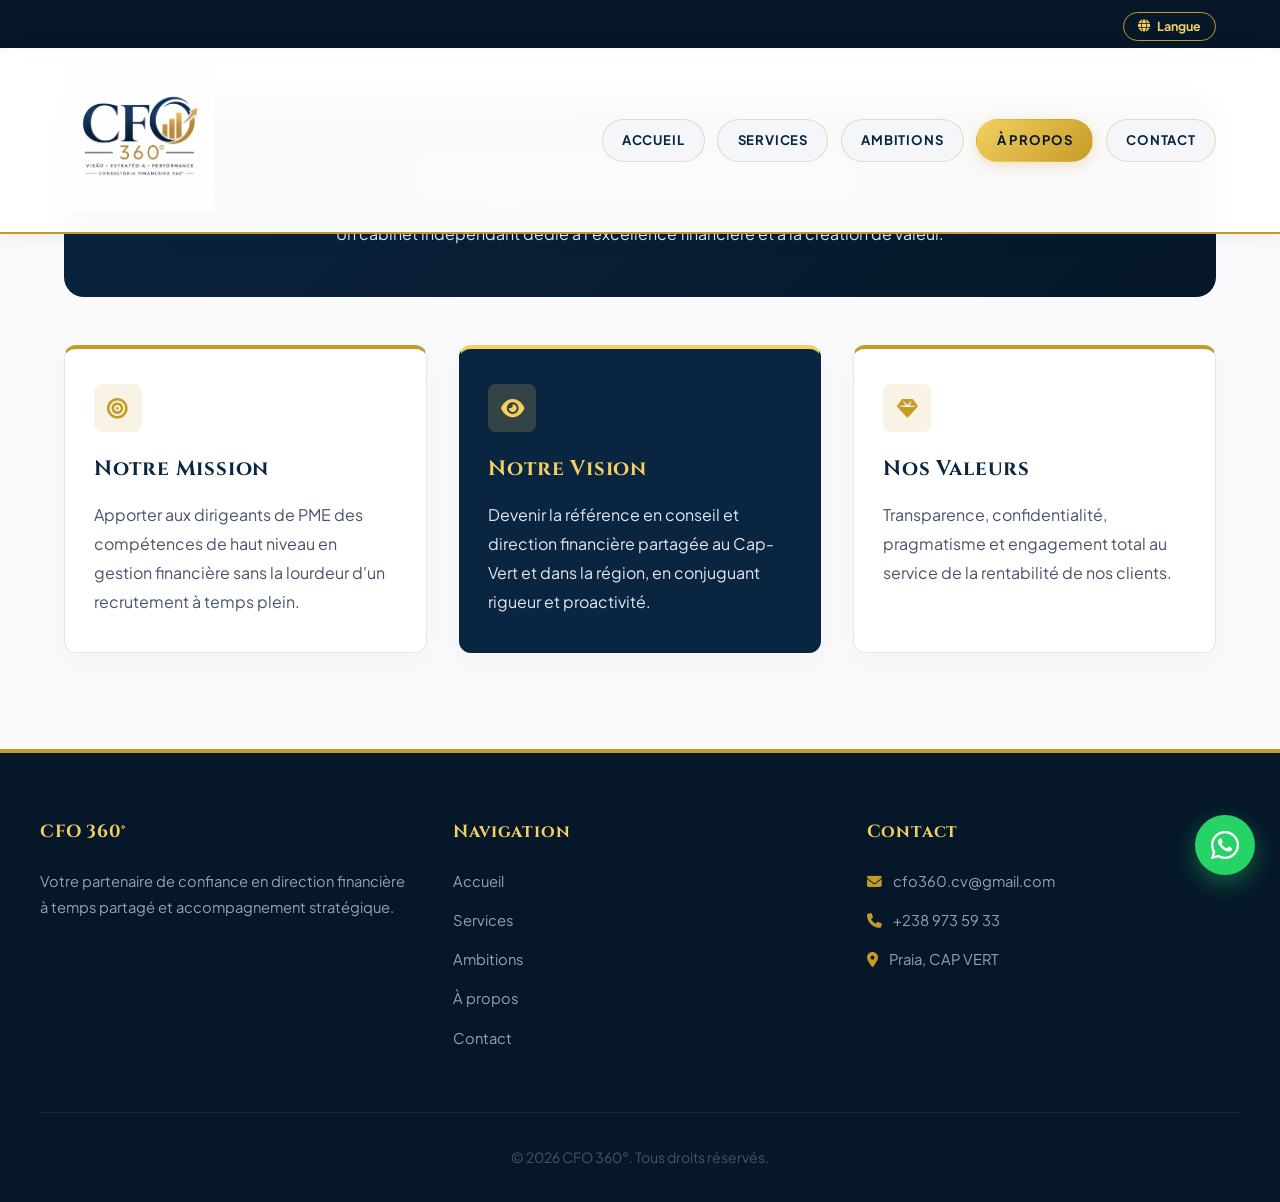
==== commit f89d4e63: "a-propos.html" ====
--- a/a-propos.html
+++ b/a-propos.html
@@ -14,15 +14,53 @@
   >
 
   <style>
+    /* =========================================================
+       MODALE DE LANGUE
+       ========================================================= */
+
     #language-modal-overlay {
       display: none;
+      position: fixed;
+      inset: 0;
+      z-index: 99999;
+      align-items: center;
+      justify-content: center;
+    }
+
+    #language-modal-overlay.language-modal-open {
+      display: flex;
+    }
+
+    .language-modal-card {
+      position: relative;
+      z-index: 100000;
+    }
+
+    /* =========================================================
+       TOP BAR
+       ========================================================= */
+
+    .top-bar {
+      position: relative;
+      z-index: 1000;
+    }
+
+    .top-actions {
+      position: relative;
+    }
+
+    .btn-lang-trigger {
+      cursor: pointer;
     }
   </style>
 </head>
 
 <body>
 
-  <!-- TOP BAR -->
+  <!-- =========================================================
+       TOP BAR
+       ========================================================= -->
+
   <div class="top-bar">
 
     <div class="top-actions">
@@ -31,11 +69,15 @@
         type="button"
         class="btn-lang-trigger"
         onclick="openLangModal()"
+        aria-label="Choisir la langue"
       >
+
         <i class="fa-solid fa-globe"></i>
+
         <span data-i18n="language_button">
-          Langue / Language
+          Langue
         </span>
+
       </button>
 
     </div>
@@ -43,17 +85,23 @@
   </div>
 
 
-  <!-- MODALE DE CHOIX DE LANGUE -->
-  <div id="language-modal-overlay">
+  <!-- =========================================================
+       MODALE DE CHOIX DE LANGUE
+       ========================================================= -->
+
+  <div
+    id="language-modal-overlay"
+    aria-hidden="true"
+  >
 
     <div class="language-modal-card">
 
       <h2 data-i18n="modal_title">
-        Langue / Language
+        Choisir la langue
       </h2>
 
       <p data-i18n="modal_text">
-        Veuillez choisir votre langue préférée / Choose your language / Escolha o seu idioma :
+        Veuillez choisir votre langue préférée.
       </p>
 
       <div class="modal-buttons">
@@ -92,7 +140,10 @@
   </div>
 
 
-  <!-- HEADER -->
+  <!-- =========================================================
+       HEADER
+       ========================================================= -->
+
   <header>
 
     <div class="header-container">
@@ -101,11 +152,13 @@
         href="index.html"
         class="logo-link"
       >
+
         <img
           src="WhatsApp Image 2026-08-24 at 14.18.25.jpeg"
           alt="CFO 360° Logo"
           class="logo-img"
         >
+
       </a>
 
       <nav>
@@ -167,7 +220,10 @@
   </header>
 
 
-  <!-- CONTENU PRINCIPAL -->
+  <!-- =========================================================
+       CONTENU PRINCIPAL
+       ========================================================= -->
+
   <main class="container">
 
     <section class="page-header">
@@ -185,8 +241,10 @@
 
     <section class="grid">
 
-
-      <!-- MISSION -->
+      <!-- =====================================================
+           MISSION
+           ===================================================== -->
+
       <div class="card">
 
         <div class="card-icon">
@@ -204,7 +262,10 @@
       </div>
 
 
-      <!-- VISION -->
+      <!-- =====================================================
+           VISION
+           ===================================================== -->
+
       <div class="card">
 
         <div class="card-icon">
@@ -222,7 +283,10 @@
       </div>
 
 
-      <!-- VALEURS -->
+      <!-- =====================================================
+           VALEURS
+           ===================================================== -->
+
       <div class="card">
 
         <div class="card-icon">
@@ -244,24 +308,33 @@
   </main>
 
 
-  <!-- WHATSAPP FLOAT -->
+  <!-- =========================================================
+       WHATSAPP
+       ========================================================= -->
+
   <a
     href="https://wa.me/2389735933"
     class="whatsapp-float"
     target="_blank"
     rel="noopener noreferrer"
+    aria-label="WhatsApp"
   >
+
     <i class="fa-brands fa-whatsapp"></i>
+
   </a>
 
 
-  <!-- FOOTER -->
+  <!-- =========================================================
+       FOOTER
+       ========================================================= -->
+
   <footer>
 
     <div class="footer-content">
 
-
       <!-- COLONNE 1 -->
+
       <div class="footer-col">
 
         <h4>
@@ -276,6 +349,7 @@
 
 
       <!-- COLONNE 2 -->
+
       <div class="footer-col">
 
         <h4 data-i18n="footer_navigation">
@@ -307,7 +381,7 @@
               href="realisations.html"
               data-i18n="nav_ambitions"
             >
-              Réalisations
+              Ambitions
             </a>
           </li>
 
@@ -335,6 +409,7 @@
 
 
       <!-- COLONNE 3 -->
+
       <div class="footer-col">
 
         <h4 data-i18n="footer_contact">
@@ -366,421 +441,524 @@
 
 
     <!-- FOOTER BOTTOM -->
+
     <div class="footer-bottom">
 
       <p data-i18n="copyright">
-        © 2026 CFO 360°. Tous droits réservés.
+        ©️ 2026 CFO 360°. Tous droits réservés.
       </p>
 
     </div>
 
   </footer>
 
-<script>
-/* ============================================================
-   CFO 360° — TRADUCTION + MENU
-   ============================================================ */
-
-const translations = {
-
-  /* =========================
-     FRANÇAIS
-     ========================= */
-
-  fr: {
-    language_button: "Langue / Language",
-    modal_title: "Langue / Language",
-    modal_text:
-      "Veuillez choisir votre langue préférée / Choose your language / Escolha o seu idioma :",
-
-    nav_home: "Accueil",
-    nav_services: "Services",
-    nav_ambitions: "Ambitions",
-    nav_about: "À propos",
-    nav_contact: "Contact",
-
-    page_title: "À propos de CFO 360°",
-
-    page_description:
-      "Un cabinet indépendant dédié à l'excellence financière et à la création de valeur.",
-
-    mission_title: "Notre Mission",
-
-    mission_text:
-      "Apporter aux dirigeants de PME des compétences de haut niveau en gestion financière sans la lourdeur d'un recrutement à temps plein.",
-
-    vision_title: "Notre Vision",
-
-    vision_text:
-      "Devenir la référence en conseil et direction financière partagée au Cap-Vert et dans la région, en conjuguant rigueur et proactivité.",
-
-    values_title: "Nos Valeurs",
-
-    values_text:
-      "Transparence, confidentialité, pragmatisme et engagement total au service de la rentabilité de nos clients.",
-
-    footer_description:
-      "Votre partenaire de confiance en direction financière à temps partagé et accompagnement stratégique.",
-
-    footer_navigation: "Navigation",
-
-    footer_contact: "Contact",
-
-    copyright:
-      "©️ 2026 CFO 360°. Tous droits réservés."
-  },
-
-
-  /* =========================
-     ENGLISH
-     ========================= */
-
-  en: {
-    language_button: "Language",
-    modal_title: "Language",
-
-    modal_text:
-      "Please choose your preferred language / Choisissez votre langue / Escolha o seu idioma :",
-
-    nav_home: "Home",
-    nav_services: "Services",
-    nav_ambitions: "Goals",
-    nav_about: "About Us",
-    nav_contact: "Contact",
-
-    page_title: "About CFO 360°",
-
-    page_description:
-      "An independent firm dedicated to financial excellence and value creation.",
-
-    mission_title: "Our Mission",
-
-    mission_text:
-      "Providing SME executives with high-level financial management expertise without the burden of a full-time recruitment.",
-
-    vision_title: "Our Vision",
-
-    vision_text:
-      "To become the leading reference in financial advisory and part-time CFO services in Cape Verde and the region, combining rigor and proactivity.",
-
-    values_title: "Our Values",
-
-    values_text:
-      "Transparency, confidentiality, pragmatism and total commitment to our clients' profitability.",
-
-    footer_description:
-      "Your trusted partner in part-time financial management and strategic support.",
-
-    footer_navigation: "Navigation",
-
-    footer_contact: "Contact",
-
-    copyright:
-      "©️ 2026 CFO 360°. All rights reserved."
-  },
-
-
-  /* =========================
-     PORTUGUÊS
-     ========================= */
-
-  pt: {
-    language_button: "Idioma",
-    modal_title: "Idioma",
-
-    modal_text:
-      "Escolha o seu idioma preferido / Choose your language / Choisissez votre langue :",
-
-    nav_home: "Início",
-    nav_services: "Serviços",
-    nav_ambitions: "Ambições",
-    nav_about: "Sobre nós",
-    nav_contact: "Contacto",
-
-    page_title: "Sobre a CFO 360°",
-
-    page_description:
-      "Uma empresa independente dedicada à excelência financeira e à criação de valor.",
-
-    mission_title: "A Nossa Missão",
-
-    mission_text:
-      "Fornecer aos gestores de PME competências de alto nível em gestão financeira sem o peso de uma contratação a tempo inteiro.",
-
-    vision_title: "A Nossa Visão",
-
-    vision_text:
-      "Tornar-nos uma referência em consultoria e direção financeira partilhada em Cabo Verde e na região, combinando rigor e proatividade.",
-
-    values_title: "Os Nossos Valores",
-
-    values_text:
-      "Transparência, confidencialidade, pragmatismo e compromisso total com a rentabilidade dos nossos clientes.",
-
-    footer_description:
-      "O seu parceiro de confiança em direção financeira a tempo parcial e acompanhamento estratégico.",
-
-    footer_navigation: "Navegação",
-
-    footer_contact: "Contacto",
-
-    copyright:
-      "©️ 2026 CFO 360°. Todos os direitos reservados."
-  }
-
-};
-
-
-/* ============================================================
-   APPLICATION DE LA LANGUE
-   ============================================================ */
-
-function applyLanguage(lang) {
-
-  /*
-   * Portugais = langue par défaut
-   */
-
-  if (!translations[lang]) {
-    lang = "pt";
-  }
-
-  document.documentElement.lang = lang;
-
-  const elements =
-    document.querySelectorAll("[data-i18n]");
-
-  elements.forEach(function(element) {
-
-    const key =
-      element.getAttribute("data-i18n");
-
-    if (
-      translations[lang] &&
-      translations[lang][key] !== undefined
-    ) {
-
-      element.textContent =
-        translations[lang][key];
-
-    }
-
-  });
-
-  localStorage.setItem(
-    "cfo_selected_language",
-    lang
-  );
-
-  localStorage.setItem(
-    "cfo_lang_chosen",
-    "true"
-  );
-}
-
-
-/* ============================================================
-   CHANGEMENT DE LANGUE
-   ============================================================ */
-
-function translatePage(langCode) {
-
-  if (
-    langCode !== "fr" &&
-    langCode !== "en" &&
-    langCode !== "pt"
-  ) {
-    return;
-  }
-
-  applyLanguage(langCode);
-
-  closeLangModal();
-}
-
-
-/*
- * Si tes boutons HTML utilisent :
- *
- * onclick="translateSite('pt')"
- *
- * on garde également cette fonction.
- */
-
-function translateSite(langCode) {
-  translatePage(langCode);
-}
-
-
-/* ============================================================
-   OUVRIR LA FENÊTRE DES LANGUES
-   ============================================================ */
-
-function openLangModal() {
-
-  const modal =
-    document.getElementById(
-      "language-modal-overlay"
-    );
-
-  if (modal) {
-    modal.style.display = "flex";
-  }
-}
-
-
-/* ============================================================
-   FERMER LA FENÊTRE DES LANGUES
-   ============================================================ */
-
-function closeLangModal() {
-
-  const modal =
-    document.getElementById(
-      "language-modal-overlay"
-    );
-
-  if (modal) {
-    modal.style.display = "none";
-  }
-}
-
-
-/* ============================================================
-   INITIALISATION
-   ============================================================ */
-
-document.addEventListener(
-  "DOMContentLoaded",
-  function() {
-
-    const header =
-      document.querySelector("header");
-
-    const topBar =
-      document.querySelector(".top-bar");
-
-    /*
-     * Langue sauvegardée
-     */
-
-    const savedLanguage =
-      localStorage.getItem(
-        "cfo_selected_language"
+
+  <!-- =========================================================
+       JAVASCRIPT
+       ========================================================= -->
+
+  <script>
+
+    /* =========================================================
+       TRADUCTIONS
+       ========================================================= */
+
+    const translations = {
+
+      /* =======================================================
+         FRANÇAIS
+         ======================================================= */
+
+      fr: {
+
+        language_button: "Langue",
+
+        modal_title: "Choisir la langue",
+
+        modal_text:
+          "Veuillez choisir votre langue préférée.",
+
+        nav_home: "Accueil",
+
+        nav_services: "Services",
+
+        nav_ambitions: "Ambitions",
+
+        nav_about: "À propos",
+
+        nav_contact: "Contact",
+
+        page_title:
+          "À propos de CFO 360°",
+
+        page_description:
+          "Un cabinet indépendant dédié à l'excellence financière et à la création de valeur.",
+
+        mission_title:
+          "Notre Mission",
+
+        mission_text:
+          "Apporter aux dirigeants de PME des compétences de haut niveau en gestion financière sans la lourdeur d'un recrutement à temps plein.",
+
+        vision_title:
+          "Notre Vision",
+
+        vision_text:
+          "Devenir la référence en conseil et direction financière partagée au Cap-Vert et dans la région, en conjuguant rigueur et proactivité.",
+
+        values_title:
+          "Nos Valeurs",
+
+        values_text:
+          "Transparence, confidentialité, pragmatisme et engagement total au service de la rentabilité de nos clients.",
+
+        footer_description:
+          "Votre partenaire de confiance en direction financière à temps partagé et accompagnement stratégique.",
+
+        footer_navigation:
+          "Navigation",
+
+        footer_contact:
+          "Contact",
+
+        copyright:
+          "©️ 2026 CFO 360°. Tous droits réservés."
+
+      },
+
+
+      /* =======================================================
+         ENGLISH
+         ======================================================= */
+
+      en: {
+
+        language_button: "Language",
+
+        modal_title: "Choose your language",
+
+        modal_text:
+          "Please choose your preferred language.",
+
+        nav_home: "Home",
+
+        nav_services: "Services",
+
+        nav_ambitions: "Goals",
+
+        nav_about: "About Us",
+
+        nav_contact: "Contact",
+
+        page_title:
+          "About CFO 360°",
+
+        page_description:
+          "An independent firm dedicated to financial excellence and value creation.",
+
+        mission_title:
+          "Our Mission",
+
+        mission_text:
+          "Providing SME executives with high-level financial management expertise without the burden of a full-time recruitment.",
+
+        vision_title:
+          "Our Vision",
+
+        vision_text:
+          "To become the leading reference in financial advisory and part-time CFO services in Cape Verde and the region, combining rigor and proactivity.",
+
+        values_title:
+          "Our Values",
+
+        values_text:
+          "Transparency, confidentiality, pragmatism and total commitment to our clients' profitability.",
+
+        footer_description:
+          "Your trusted partner in part-time financial management and strategic support.",
+
+        footer_navigation:
+          "Navigation",
+
+        footer_contact:
+          "Contact",
+
+        copyright:
+          "©️ 2026 CFO 360°. All rights reserved."
+
+      },
+
+
+      /* =======================================================
+         PORTUGUÊS
+         ======================================================= */
+
+      pt: {
+
+        language_button: "Idioma",
+
+        modal_title: "Escolha o seu idioma",
+
+        modal_text:
+          "Escolha o seu idioma preferido.",
+
+        nav_home: "Início",
+
+        nav_services: "Serviços",
+
+        nav_ambitions: "Ambições",
+
+        nav_about: "Sobre nós",
+
+        nav_contact: "Contacto",
+
+        page_title:
+          "Sobre a CFO 360°",
+
+        page_description:
+          "Uma empresa independente dedicada à excelência financeira e à criação de valor.",
+
+        mission_title:
+          "A Nossa Missão",
+
+        mission_text:
+          "Fornecer aos gestores de PME competências de alto nível em gestão financeira sem o peso de uma contratação a tempo inteiro.",
+
+        vision_title:
+          "A Nossa Visão",
+
+        vision_text:
+          "Tornar-nos uma referência em consultoria e direção financeira partilhada em Cabo Verde e na região, combinando rigor e proatividade.",
+
+        values_title:
+          "Os Nossos Valores",
+
+        values_text:
+          "Transparência, confidencialidade, pragmatismo e compromisso total com a rentabilidade dos nossos clientes.",
+
+        footer_description:
+          "O seu parceiro de confiança em direção financeira a tempo parcial e acompanhamento estratégico.",
+
+        footer_navigation:
+          "Navegação",
+
+        footer_contact:
+          "Contacto",
+
+        copyright:
+          "©️ 2026 CFO 360°. Todos os direitos reservados."
+
+      }
+
+    };
+
+
+    /* =========================================================
+       APPLICATION DE LA LANGUE
+       ========================================================= */
+
+    function applyLanguage(lang) {
+
+      if (!translations[lang]) {
+        lang = "fr";
+      }
+
+      document.documentElement.lang = lang;
+
+      const elements =
+        document.querySelectorAll("[data-i18n]");
+
+      elements.forEach(function(element) {
+
+        const key =
+          element.getAttribute("data-i18n");
+
+        if (
+          translations[lang][key] !== undefined
+        ) {
+
+          element.textContent =
+            translations[lang][key];
+
+        }
+
+      });
+
+      localStorage.setItem(
+        "cfo_selected_language",
+        lang
       );
 
-
-    /*
-     * PORTUGAIS PAR DÉFAUT
-     *
-     * La grande fenêtre de choix
-     * ne s'affiche plus automatiquement.
-     */
-
-    if (savedLanguage) {
-
-      applyLanguage(savedLanguage);
-
-    } else {
-
-      applyLanguage("pt");
-
-    }
-
-    closeLangModal();
-
-
-    /* ========================================================
-       MENU AU DÉFILEMENT
-       ======================================================== */
-
-    if (!header) {
-      return;
-    }
-
-    let lastScrollTop =
-      window.pageYOffset ||
-      document.documentElement.scrollTop;
-
-
-    window.addEventListener(
-      "scroll",
+    }
+
+
+    /* =========================================================
+       OUVRIR LA MODALE
+       ========================================================= */
+
+    function openLangModal() {
+
+      const modal =
+        document.getElementById(
+          "language-modal-overlay"
+        );
+
+      if (!modal) {
+        console.error(
+          "Modale de langue introuvable."
+        );
+        return;
+      }
+
+      modal.classList.add(
+        "language-modal-open"
+      );
+
+      modal.setAttribute(
+        "aria-hidden",
+        "false"
+      );
+
+    }
+
+
+    /* =========================================================
+       FERMER LA MODALE
+       ========================================================= */
+
+    function closeLangModal() {
+
+      const modal =
+        document.getElementById(
+          "language-modal-overlay"
+        );
+
+      if (!modal) {
+        return;
+      }
+
+      modal.classList.remove(
+        "language-modal-open"
+      );
+
+      modal.setAttribute(
+        "aria-hidden",
+        "true"
+      );
+
+    }
+
+
+    /* =========================================================
+       CHANGER DE LANGUE
+       ========================================================= */
+
+    function translatePage(langCode) {
+
+      if (!translations[langCode]) {
+        return;
+      }
+
+      applyLanguage(langCode);
+
+      closeLangModal();
+
+    }
+
+
+    /* =========================================================
+       COMPATIBILITÉ AVEC L'ANCIEN SYSTÈME
+       ========================================================= */
+
+    function translateSite(langCode) {
+
+      translatePage(langCode);
+
+    }
+
+
+    /* =========================================================
+       INITIALISATION
+       ========================================================= */
+
+    document.addEventListener(
+      "DOMContentLoaded",
       function() {
 
-        const currentScrollTop =
+        /* -----------------------------------------------------
+           Récupération de la langue enregistrée
+           ----------------------------------------------------- */
+
+        const savedLanguage =
+          localStorage.getItem(
+            "cfo_selected_language"
+          );
+
+
+        /* -----------------------------------------------------
+           Application de la langue
+           ----------------------------------------------------- */
+
+        if (
+          savedLanguage &&
+          translations[savedLanguage]
+        ) {
+
+          applyLanguage(savedLanguage);
+
+        } else {
+
+          applyLanguage("fr");
+
+        }
+
+
+        /* -----------------------------------------------------
+           Toujours fermer la modale au démarrage
+           ----------------------------------------------------- */
+
+        closeLangModal();
+
+
+        /* -----------------------------------------------------
+           Fermer en cliquant à l'extérieur
+           ----------------------------------------------------- */
+
+        const modal =
+          document.getElementById(
+            "language-modal-overlay"
+          );
+
+        if (modal) {
+
+          modal.addEventListener(
+            "click",
+            function(event) {
+
+              if (
+                event.target === modal
+              ) {
+
+                closeLangModal();
+
+              }
+
+            }
+          );
+
+        }
+
+
+        /* -----------------------------------------------------
+           Fermer avec la touche Échap
+           ----------------------------------------------------- */
+
+        document.addEventListener(
+          "keydown",
+          function(event) {
+
+            if (
+              event.key === "Escape"
+            ) {
+
+              closeLangModal();
+
+            }
+
+          }
+        );
+
+
+        /* =====================================================
+           HEADER AU DÉFILEMENT
+           ===================================================== */
+
+        const header =
+          document.querySelector("header");
+
+        if (!header) {
+          return;
+        }
+
+        let lastScrollTop =
           window.pageYOffset ||
           document.documentElement.scrollTop;
 
 
-        /*
-         * TOUT EN HAUT
-         *
-         * Le header revient.
-         */
-
-        if (currentScrollTop <= 10) {
-
-          header.classList.remove(
-            "header-hidden"
-          );
-
-          lastScrollTop =
-            currentScrollTop;
-
-          return;
-        }
-
-
-        /*
-         * ON DESCEND
-         *
-         * SEUL LE HEADER DISPARAÎT.
-         *
-         * La TOP BAR ne reçoit
-         * JAMAIS header-hidden.
-         */
-
-        if (
-          currentScrollTop >
-          lastScrollTop
-        ) {
-
-          header.classList.add(
-            "header-hidden"
-          );
-
-        }
-
-
-        /*
-         * ON REMONTE
-         *
-         * Le header revient.
-         */
-
-        else if (
-          currentScrollTop <
-          lastScrollTop
-        ) {
-
-          header.classList.remove(
-            "header-hidden"
-          );
-
-        }
-
-
-        lastScrollTop =
-          currentScrollTop;
-
-      },
-      {
-        passive: true
+        window.addEventListener(
+          "scroll",
+          function() {
+
+            const currentScrollTop =
+              window.pageYOffset ||
+              document.documentElement.scrollTop;
+
+
+            /* -----------------------------------------------
+               Tout en haut
+               ----------------------------------------------- */
+
+            if (
+              currentScrollTop <= 10
+            ) {
+
+              header.classList.remove(
+                "header-hidden"
+              );
+
+              lastScrollTop =
+                currentScrollTop;
+
+              return;
+
+            }
+
+
+            /* -----------------------------------------------
+               Descente
+               ----------------------------------------------- */
+
+            if (
+              currentScrollTop >
+              lastScrollTop
+            ) {
+
+              header.classList.add(
+                "header-hidden"
+              );
+
+            }
+
+
+            /* -----------------------------------------------
+               Remontée
+               ----------------------------------------------- */
+
+            else if (
+              currentScrollTop <
+              lastScrollTop
+            ) {
+
+              header.classList.remove(
+                "header-hidden"
+              );
+
+            }
+
+
+            lastScrollTop =
+              currentScrollTop;
+
+          },
+          {
+            passive: true
+          }
+        );
+
       }
     );
 
-  }
-);
-</script>
+  </script>
+
 </body>
 </html>
--- a/css cfo 360.css
+++ b/css cfo 360.css
@@ -1017,21 +1017,33 @@
   font-size: 0.88rem;
 }
 
-
-/* ==========================================================================
-   MODALE DE LANGUE
-   ========================================================================== */
-
-/*
-   Elle est désactivée.
-   Le changement de langue se fait avec le bouton
-   de la top-bar.
-*/
+/* ===================================================== */
+/* MODALE LANGUE */
+/* ===================================================== */
 
 #language-modal-overlay {
-  display: none !important;
-}
-
+  position: fixed;
+  inset: 0;
+  width: 100%;
+  height: 100%;
+
+  background: rgba(6, 23, 41, 0.65);
+
+  backdrop-filter: blur(8px);
+  -webkit-backdrop-filter: blur(8px);
+
+  z-index: 999999;
+
+  display: none;
+
+  align-items: center;
+  justify-content: center;
+}
+
+/* MODALE OUVERTE */
+#language-modal-overlay.language-modal-open {
+  display: flex !important;
+}
 
 /* ==========================================================================
    TABLETTE / MOBILE
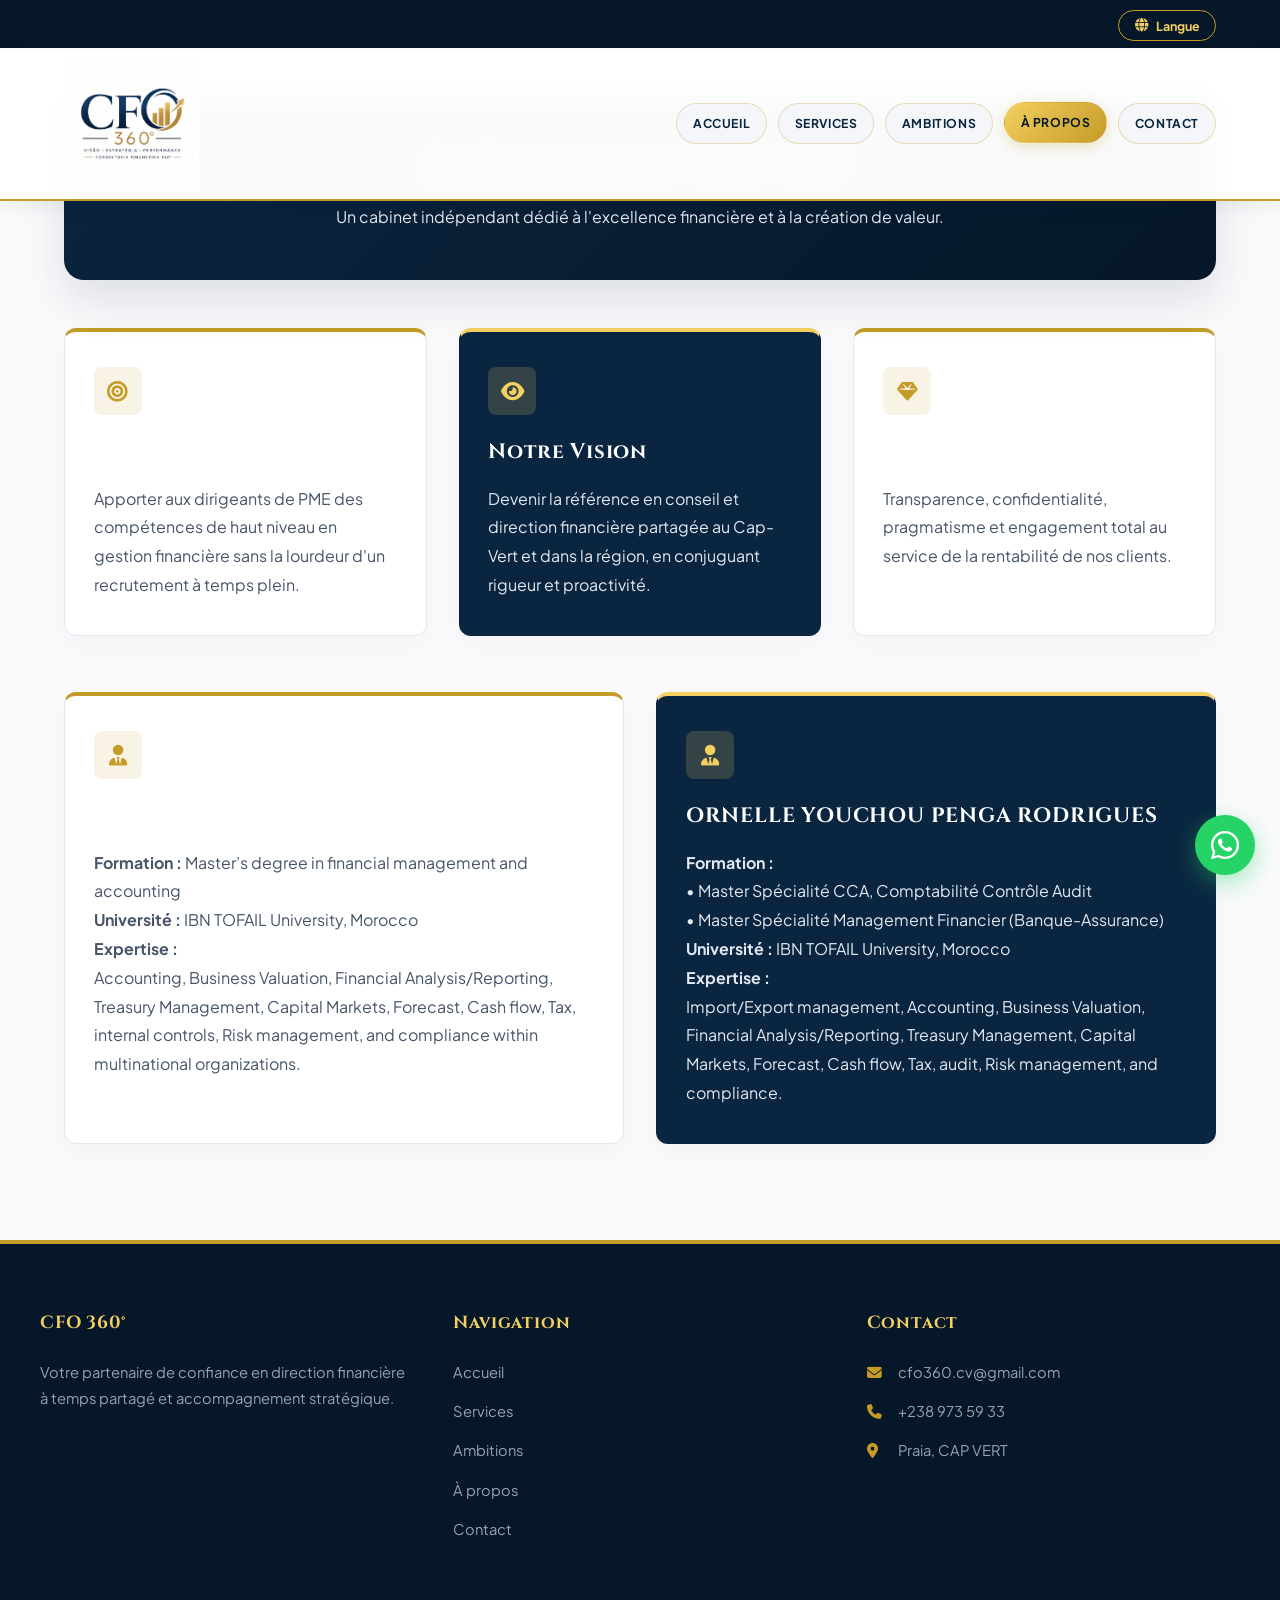
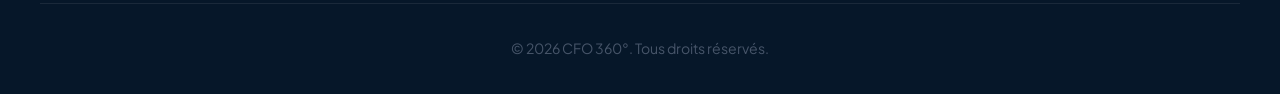
==== commit 76766b2b: "a-propos.html" ====
--- a/a-propos.html
+++ b/a-propos.html
@@ -305,6 +305,100 @@
 
     </section>
 
+
+    <!-- =====================================================
+         ÉQUIPE
+         ===================================================== -->
+
+    <section class="grid">
+
+      <!-- =====================================================
+           MEMBRE 1
+           JARDEL RODRIGUES LIMA
+           ===================================================== -->
+
+      <div class="card">
+
+        <div class="card-icon">
+          <i class="fa-solid fa-user-tie"></i>
+        </div>
+
+        <h3>
+          JARDEL RODRIGUES LIMA
+        </h3>
+
+        <p>
+          <strong>Formation :</strong>
+          Master’s degree in financial management and accounting
+        </p>
+
+        <p>
+          <strong>Université :</strong>
+          IBN TOFAIL University, Morocco
+        </p>
+
+        <p>
+          <strong>Expertise :</strong>
+        </p>
+
+        <p>
+          Accounting, Business Valuation, Financial Analysis/Reporting,
+          Treasury Management, Capital Markets, Forecast, Cash flow,
+          Tax, internal controls, Risk management, and compliance within
+          multinational organizations.
+        </p>
+
+      </div>
+
+
+      <!-- =====================================================
+           MEMBRE 2
+           ORNELLE YOUCHOU PENGA RODRIGUES
+           ===================================================== -->
+
+      <div class="card">
+
+        <div class="card-icon">
+          <i class="fa-solid fa-user-tie"></i>
+        </div>
+
+        <h3>
+          ORNELLE YOUCHOU PENGA RODRIGUES
+        </h3>
+
+        <p>
+          <strong>Formation :</strong>
+        </p>
+
+        <p>
+          • Master Spécialité CCA, Comptabilité Contrôle Audit
+        </p>
+
+        <p>
+          • Master Spécialité Management Financier
+          (Banque-Assurance)
+        </p>
+
+        <p>
+          <strong>Université :</strong>
+          IBN TOFAIL University, Morocco
+        </p>
+
+        <p>
+          <strong>Expertise :</strong>
+        </p>
+
+        <p>
+          Import/Export management, Accounting, Business Valuation,
+          Financial Analysis/Reporting, Treasury Management, Capital
+          Markets, Forecast, Cash flow, Tax, audit, Risk management,
+          and compliance.
+        </p>
+
+      </div>
+
+    </section>
+
   </main>
 
 
--- a/css cfo 360.css
+++ b/css cfo 360.css
@@ -1,5 +1,5 @@
 /* ==========================================================================
-   CFO 360° - CSS COMPLET ET CORRIGÉ
+   CFO 360° — CSS COMMUN
    ========================================================================== */
 
 @import url('https://fonts.googleapis.com/css2?family=Cinzel:wght@600;700;800&family=Plus+Jakarta+Sans:wght@400;500;600;700;800&display=swap');
@@ -42,9 +42,9 @@
 
   --transition: all 0.3s cubic-bezier(0.16, 1, 0.3, 1);
 
-  /* Ces deux valeurs sont calculées automatiquement par JavaScript */
+  /* Valeurs ajustées automatiquement par JavaScript */
   --topbar-height: 48px;
-  --header-height: 180px;
+  --header-height: 150px;
 }
 
 
@@ -66,18 +66,17 @@
 
 body {
   margin: 0;
+  padding: 0;
 
   font-family: var(--font-body);
 
-  background-color: var(--bg-body);
+  background: var(--bg-body);
 
   color: var(--text-dark);
 
   line-height: 1.8;
 
-  top: 0 !important;
-
-  position: static !important;
+  overflow-x: hidden;
 }
 
 
@@ -91,9 +90,9 @@
 h4 {
   font-family: var(--font-heading);
 
+  font-weight: 700;
+
   letter-spacing: 0.8px;
-
-  font-weight: 700;
 
   color: var(--navy-primary);
 }
@@ -104,63 +103,29 @@
 
 
 /* ==========================================================================
-   GOOGLE TRANSLATE
-   ========================================================================== */
-
-.goog-te-banner-frame,
-.goog-te-banner-frame.skiptranslate,
-#goog-gt-tt,
-.goog-te-balloon-frame,
-.goog-tooltip,
-.goog-tooltip:hover,
-.goog-logo-link,
-.goog-te-gadget {
-  display: none !important;
-
-  visibility: hidden !important;
-
-  opacity: 0 !important;
-}
-
-font {
-  background-color: transparent !important;
-
-  box-shadow: none !important;
-}
-
-
-/* ==========================================================================
-   TOP BAR - TOUJOURS VISIBLE
+   TOP BAR
    ========================================================================== */
 
 .top-bar {
   position: fixed;
 
   top: 0;
-
   left: 0;
 
   width: 100%;
 
-  min-height: 48px;
+  min-height: var(--topbar-height);
+
+  background: var(--navy-dark);
+
+  color: #94A3B8;
+
+  border-bottom:
+    1px solid rgba(197, 155, 39, 0.25);
 
   z-index: 3000;
 
-  background-color: var(--navy-dark);
-
-  color: #94A3B8;
-
-  font-size: 0.82rem;
-
-  border-bottom:
-    1px solid rgba(197, 155, 39, 0.2);
-
-  padding: 0.4rem 0;
-
-  /*
-     IMPORTANT :
-     La top-bar ne disparaît JAMAIS.
-  */
+  padding: 0.35rem 0;
 
   transform: translateY(0) !important;
 
@@ -171,10 +136,12 @@
 
 
 /* ==========================================================================
-   TOP BAR CONTAINER
-   ========================================================================== */
-
-.top-bar-container {
+   TOP BAR — CONTAINER
+   ========================================================================== */
+
+.top-actions {
+  width: 100%;
+
   max-width: 1200px;
 
   min-height: 40px;
@@ -185,68 +152,28 @@
 
   display: flex;
 
-  justify-content: space-between;
+  justify-content: flex-end;
 
   align-items: center;
 }
 
-.top-actions {
-  max-width: 1200px;
-
-  min-height: 40px;
-
-  margin: 0 auto;
-
-  padding: 0 1.5rem;
-
-  display: flex;
-
-  justify-content: flex-end;
+
+/* ==========================================================================
+   BOUTON LANGUE
+   ========================================================================== */
+
+.btn-lang-trigger {
+  display: inline-flex;
 
   align-items: center;
-}
-
-.top-info {
-  display: flex;
-
-  gap: 1.5rem;
-
-  flex-wrap: wrap;
-}
-
-.top-info span {
-  display: inline-flex;
-
-  align-items: center;
-
-  gap: 0.4rem;
-}
-
-.top-info i {
-  color: var(--gold-primary);
-}
-
-
-/* ==========================================================================
-   BOUTON LANGUE
-   ========================================================================== */
-
-.btn-lang-trigger {
-  position: relative;
-
-  z-index: 3100;
-
-  display: inline-flex;
-
-  align-items: center;
 
   justify-content: center;
 
-  gap: 0.4rem;
-
-  padding: 0.35rem 0.9rem;
-
-  background-color: transparent;
+  gap: 0.45rem;
+
+  padding: 0.4rem 0.95rem;
+
+  background: transparent;
 
   color: var(--gold-light);
 
@@ -271,28 +198,27 @@
   color: var(--navy-dark);
 
   border-color: transparent;
-}
-
-
-/* ==========================================================================
-   HEADER / MENU
+
+  transform: translateY(-1px);
+}
+
+.btn-lang-trigger i {
+  font-size: 0.85rem;
+}
+
+
+/* ==========================================================================
+   HEADER
    ========================================================================== */
 
 header {
   position: fixed;
 
-  /*
-     Le JavaScript adapte automatiquement cette position
-     à la vraie hauteur de la top-bar.
-  */
-
   top: var(--topbar-height);
 
   left: 0;
 
   width: 100%;
-
-  z-index: 2000;
 
   background: rgba(255, 255, 255, 0.98);
 
@@ -304,7 +230,9 @@
     2px solid var(--gold-primary);
 
   box-shadow:
-    0 4px 20px rgba(10, 37, 64, 0.06);
+    0 4px 20px rgba(10, 37, 64, 0.08);
+
+  z-index: 2000;
 
   transition:
     transform 0.35s ease,
@@ -313,18 +241,13 @@
 
 
 /* ==========================================================================
-   HEADER CACHÉ EN DESCENDANT
+   HEADER CACHÉ
    ========================================================================== */
 
 header.header-hidden {
-  /*
-     Le menu monte complètement au-dessus de l'écran.
-     La top-bar reste visible.
-  */
-
   transform:
     translateY(
-      calc(-1 * (var(--header-height) + 10px))
+      calc(-1 * (var(--header-height) + 15px))
     );
 
   visibility: hidden;
@@ -336,17 +259,23 @@
    ========================================================================== */
 
 .header-container {
+  width: 100%;
+
   max-width: 1200px;
 
+  min-height: var(--header-height);
+
   margin: 0 auto;
 
-  padding: 0.8rem 1.5rem;
+  padding: 0.5rem 1.5rem;
 
   display: flex;
 
   align-items: center;
 
   justify-content: space-between;
+
+  gap: 2rem;
 }
 
 
@@ -354,10 +283,24 @@
    LOGO
    ========================================================================== */
 
+.logo-link {
+  display: flex;
+
+  align-items: center;
+
+  text-decoration: none;
+
+  flex-shrink: 0;
+}
+
 .logo-img {
-  height: 150px;
+  display: block;
 
   width: auto;
+
+  height: 135px;
+
+  max-width: 260px;
 
   object-fit: contain;
 
@@ -373,14 +316,24 @@
    NAVIGATION
    ========================================================================== */
 
+nav {
+  display: flex;
+
+  align-items: center;
+}
+
 .nav-links {
   display: flex;
 
   align-items: center;
 
-  gap: 0.8rem;
+  justify-content: center;
+
+  gap: 0.65rem;
 
   list-style: none;
+
+  flex-wrap: wrap;
 }
 
 .nav-links a {
@@ -390,28 +343,30 @@
 
   justify-content: center;
 
-  padding: 0.55rem 1.2rem;
-
-  font-family: var(--font-body);
-
-  font-size: 0.82rem;
-
-  font-weight: 700;
+  padding: 0.55rem 1rem;
+
+  background: #F4F6F9;
 
   color: var(--navy-primary);
-
-  text-decoration: none;
-
-  text-transform: uppercase;
-
-  letter-spacing: 0.8px;
-
-  background-color: #F4F6F9;
 
   border:
     1px solid rgba(197, 155, 39, 0.3);
 
   border-radius: 50px;
+
+  text-decoration: none;
+
+  font-family: var(--font-body);
+
+  font-size: 0.76rem;
+
+  font-weight: 700;
+
+  text-transform: uppercase;
+
+  letter-spacing: 0.6px;
+
+  white-space: nowrap;
 
   transition: var(--transition);
 }
@@ -426,29 +381,14 @@
 
   box-shadow:
     0 4px 15px var(--gold-glow);
-}
-
-
-/* ==========================================================================
-   ESPACE AUTOMATIQUE POUR LE HEADER
-   ========================================================================== */
-
-/*
-   IMPORTANT :
-
-   Le top-bar est FIXED.
-   Le header est FIXED.
-
-   Ils ne prennent donc aucune place dans le body.
-
-   Le JavaScript ajoute automatiquement :
-   
-   top-bar + header + marge de sécurité
-
-   au début du contenu.
-
-   Il n'y a donc PLUS de margin-top fixe sur le Hero.
-*/
+
+  transform: translateY(-1px);
+}
+
+
+/* ==========================================================================
+   CONTENU PRINCIPAL
+   ========================================================================== */
 
 main {
   position: relative;
@@ -465,10 +405,12 @@
 
 
 /* ==========================================================================
-   CONTENEUR PRINCIPAL
+   CONTAINER
    ========================================================================== */
 
 .container {
+  width: 100%;
+
   max-width: 1200px;
 
   margin: 0 auto;
@@ -479,199 +421,214 @@
 
 
 /* ==========================================================================
+   PAGE HEADER
+   ========================================================================== */
+
+.page-header {
+  position: relative;
+
+  text-align: center;
+
+  padding: 3rem 1.5rem;
+
+  margin-bottom: 3rem;
+
+  background:
+    linear-gradient(
+      135deg,
+      var(--navy-primary) 0%,
+      var(--navy-dark) 100%
+    );
+
+  border-radius: var(--radius-lg);
+
+  border-top:
+    4px solid var(--gold-primary);
+
+  box-shadow:
+    0 20px 45px rgba(10, 37, 64, 0.12);
+}
+
+.page-header h1 {
+  color: #FFFFFF;
+
+  font-size: 2.3rem;
+
+  line-height: 1.3;
+
+  margin-bottom: 0.7rem;
+}
+
+.page-header p {
+  max-width: 750px;
+
+  margin: 0 auto;
+
+  color: #E2E8F0;
+
+  font-size: 1rem;
+}
+
+
+/* ==========================================================================
    HERO
    ========================================================================== */
 
 .hero {
   position: relative;
 
-  z-index: 1;
-
   text-align: center;
 
-  /*
-     PAS DE margin-top ici.
-
-     C'est main qui réserve automatiquement
-     l'espace nécessaire au menu.
-  */
-
-  margin-top: 0;
-
   padding: 5rem 2rem;
 
-  background: linear-gradient(
-    135deg,
-    var(--navy-primary) 0%,
-    var(--navy-dark) 100%
-  );
+  margin: 0 0 3.5rem;
+
+  background:
+    linear-gradient(
+      135deg,
+      var(--navy-primary) 0%,
+      var(--navy-dark) 100%
+    );
 
   border-radius: var(--radius-lg);
+
+  border-top:
+    4px solid var(--gold-primary);
 
   box-shadow:
     0 20px 45px rgba(10, 37, 64, 0.12);
+}
+
+.hero h1 {
+  color: #FFFFFF;
+
+  font-size: 2.8rem;
+
+  line-height: 1.25;
+
+  margin-bottom: 1.2rem;
+}
+
+.hero h1 span {
+  background: var(--gold-gradient);
+
+  -webkit-background-clip: text;
+
+  -webkit-text-fill-color: transparent;
+}
+
+.hero p {
+  max-width: 700px;
+
+  margin: 0 auto 2rem;
+
+  color: #E2E8F0;
+
+  font-size: 1.1rem;
+}
+
+.card h2,
+.card h3,
+.grid .card:nth-child(even) h3,
+.grid .card:nth-child(even) h2 {
+  color: #FFFFFF !important;
+}
+/* ==========================================================================
+   BOUTONS
+   ========================================================================== */
+
+.btn {
+  display: inline-flex;
+
+  align-items: center;
+
+  justify-content: center;
+
+  gap: 0.8rem;
+
+  padding: 0.9rem 2.2rem;
+
+  background: var(--gold-gradient);
+
+  color: var(--navy-dark);
+
+  border: none;
+
+  border-radius: 50px;
+
+  font-family: var(--font-heading);
+
+  font-size: 0.85rem;
+
+  font-weight: 800;
+
+  text-transform: uppercase;
+
+  letter-spacing: 1px;
+
+  text-decoration: none;
+
+  cursor: pointer;
+
+  box-shadow:
+    0 8px 25px var(--gold-glow);
+
+  transition: var(--transition);
+}
+
+.btn:hover {
+  background: #FFFFFF;
+
+  color: var(--navy-primary);
+
+  transform: translateY(-3px);
+}
+
+.btn-alt {
+  background: #FFFFFF;
+
+  color: var(--navy-primary);
+}
+
+.btn-alt:hover {
+  background: var(--gold-gradient);
+
+  color: var(--navy-dark);
+}
+
+
+/* ==========================================================================
+   GRID
+   ========================================================================== */
+
+.grid {
+  display: grid;
+
+  grid-template-columns:
+    repeat(auto-fit, minmax(300px, 1fr));
+
+  gap: 2rem;
 
   margin-bottom: 3.5rem;
+}
+
+
+/* ==========================================================================
+   CARTES
+   ========================================================================== */
+
+.card {
+  background: #FFFFFF;
+
+  border:
+    1px solid #E2E8F0;
 
   border-top:
     4px solid var(--gold-primary);
-}
-
-.hero h1 {
-  color: var(--bg-white);
-
-  font-size: 2.8rem;
-
-  line-height: 1.25;
-
-  margin-bottom: 1.2rem;
-}
-
-.hero h1 span {
-  background: var(--gold-gradient);
-
-  -webkit-background-clip: text;
-
-  -webkit-text-fill-color: transparent;
-}
-
-.hero p {
-  color: #E2E8F0;
-
-  font-size: 1.1rem;
-
-  max-width: 700px;
-
-  margin: 0 auto 2rem auto;
-}
-
-
-/* ==========================================================================
-   PAGE HEADER
-   ========================================================================== */
-
-.page-header {
-  position: relative;
-
-  z-index: 1;
-
-  text-align: center;
-
-  padding: 3rem 1rem;
-
-  background: linear-gradient(
-    135deg,
-    var(--navy-primary) 0%,
-    var(--navy-dark) 100%
-  );
-
-  border-radius: var(--radius-lg);
-
-  color: #FFF;
-
-  margin-bottom: 3rem;
-
-  border-top:
-    4px solid var(--gold-primary);
-}
-
-.page-header h1,
-.page-header h2 {
-  color: #FFF;
-
-  font-size: 2.3rem;
-
-  margin-bottom: 0.5rem;
-}
-
-.page-header p {
-  color: #E2E8F0;
-}
-
-
-/* ==========================================================================
-   BOUTONS
-   ========================================================================== */
-
-.btn {
-  display: inline-flex;
-
-  align-items: center;
-
-  gap: 0.8rem;
-
-  padding: 0.9rem 2.2rem;
-
-  background: var(--gold-gradient);
-
-  color: var(--navy-dark);
-
-  font-family: var(--font-heading);
-
-  font-size: 0.85rem;
-
-  font-weight: 800;
-
-  text-transform: uppercase;
-
-  letter-spacing: 1.2px;
-
-  text-decoration: none;
-
-  border-radius: 50px;
-
-  box-shadow:
-    0 8px 25px var(--gold-glow);
-
-  transition: var(--transition);
-
-  border: none;
-
-  cursor: pointer;
-}
-
-.btn:hover {
-  background: var(--bg-white);
-
-  color: var(--navy-primary);
-
-  transform: translateY(-3px);
-}
-
-
-/* ==========================================================================
-   GRID
-   ========================================================================== */
-
-.grid {
-  display: grid;
-
-  grid-template-columns:
-    repeat(auto-fit, minmax(300px, 1fr));
-
-  gap: 2rem;
-
-  margin-bottom: 3.5rem;
-}
-
-
-/* ==========================================================================
-   CARTES
-   ========================================================================== */
-
-.card {
-  background: var(--bg-white);
-
-  border:
-    1px solid #E2E8F0;
-
-  border-top:
-    4px solid var(--gold-primary);
 
   border-radius: var(--radius-md);
 
-  padding:
-    2.2rem 1.8rem;
+  padding: 2.2rem 1.8rem;
 
   box-shadow:
     0 10px 30px rgba(0, 0, 0, 0.03);
@@ -679,41 +636,48 @@
   transition: var(--transition);
 }
 
+.card:hover {
+  transform: translateY(-5px);
+
+  box-shadow:
+    0 18px 35px rgba(10, 37, 64, 0.1);
+}
+
+.card-icon {
+  width: 48px;
+
+  height: 48px;
+
+  display: flex;
+
+  align-items: center;
+
+  justify-content: center;
+
+  margin-bottom: 1.2rem;
+
+  border-radius: var(--radius-sm);
+
+  background:
+    rgba(197, 155, 39, 0.12);
+
+  color: var(--gold-primary);
+
+  font-size: 1.3rem;
+}
+
 .card h3 {
+  color: var(--navy-primary);
+
   font-size: 1.3rem;
 
   margin-bottom: 0.8rem;
-
-  color: var(--navy-primary);
 }
 
 .card p {
   color: var(--text-muted);
 }
 
-.card-icon {
-  width: 48px;
-
-  height: 48px;
-
-  border-radius: var(--radius-sm);
-
-  background:
-    rgba(197, 155, 39, 0.12);
-
-  color: var(--gold-primary);
-
-  display: flex;
-
-  align-items: center;
-
-  justify-content: center;
-
-  font-size: 1.3rem;
-
-  margin-bottom: 1.2rem;
-}
-
 
 /* ==========================================================================
    CARTES BLEUES
@@ -731,13 +695,6 @@
 .grid .card:nth-child(even) h3 {
   color: var(--gold-light);
 }
-
-
-/*
-   CORRECTION DE LISIBILITÉ :
-
-   Le texte n'est plus bleu sur fond bleu.
-*/
 
 .grid .card:nth-child(even) p {
   color: #E2E8F0;
@@ -756,27 +713,27 @@
    ========================================================================== */
 
 .cta-banner {
-  background: linear-gradient(
-    135deg,
-    var(--navy-primary) 0%,
-    var(--navy-dark) 100%
-  );
-
-  padding:
-    3.5rem 2rem;
-
-  border-radius: var(--radius-lg);
+  padding: 3.5rem 2rem;
+
+  margin-bottom: 2rem;
+
+  text-align: center;
+
+  background:
+    linear-gradient(
+      135deg,
+      var(--navy-primary),
+      var(--navy-dark)
+    );
 
   border-left:
     5px solid var(--gold-primary);
 
-  text-align: center;
-
-  margin-bottom: 2rem;
+  border-radius: var(--radius-lg);
 }
 
 .cta-banner h2 {
-  color: var(--bg-white);
+  color: #FFFFFF;
 
   font-size: 1.8rem;
 
@@ -784,24 +741,12 @@
 }
 
 .cta-banner p {
+  max-width: 650px;
+
+  margin:
+    0 auto 1.8rem;
+
   color: #94A3B8;
-
-  max-width: 650px;
-
-  margin:
-    0 auto 1.8rem auto;
-}
-
-.btn-alt {
-  background: var(--bg-white);
-
-  color: var(--navy-primary);
-}
-
-.btn-alt:hover {
-  background: var(--gold-gradient);
-
-  color: var(--navy-dark);
 }
 
 
@@ -810,11 +755,11 @@
    ========================================================================== */
 
 .contact-form {
-  background: #FFF;
+  width: 100%;
+
+  background: #FFFFFF;
 
   padding: 2.5rem;
-
-  border-radius: var(--radius-lg);
 
   border:
     1px solid #E2E8F0;
@@ -822,8 +767,12 @@
   border-top:
     4px solid var(--gold-primary);
 
+  border-radius: var(--radius-lg);
+
   box-shadow:
     0 10px 30px rgba(0, 0, 0, 0.04);
+
+  margin-bottom: 3rem;
 }
 
 .form-group {
@@ -833,13 +782,13 @@
 .form-group label {
   display: block;
 
+  margin-bottom: 0.5rem;
+
+  color: var(--navy-primary);
+
+  font-size: 0.9rem;
+
   font-weight: 700;
-
-  margin-bottom: 0.5rem;
-
-  color: var(--navy-primary);
-
-  font-size: 0.9rem;
 }
 
 .form-group input,
@@ -847,7 +796,11 @@
   width: 100%;
 
   padding:
-    0.8rem 1rem;
+    0.85rem 1rem;
+
+  background: #FFFFFF;
+
+  color: var(--text-dark);
 
   border:
     1px solid #CBD5E1;
@@ -859,6 +812,12 @@
   font-size: 0.95rem;
 
   transition: var(--transition);
+}
+
+.form-group textarea {
+  min-height: 150px;
+
+  resize: vertical;
 }
 
 .form-group input:focus,
@@ -872,6 +831,19 @@
     0 0 0 3px var(--gold-glow);
 }
 
+.form-group input::placeholder,
+.form-group textarea::placeholder {
+  color: #94A3B8;
+}
+
+.form-group input[type="file"] {
+  padding: 0.65rem;
+
+  cursor: pointer;
+
+  background: #F8FAFC;
+}
+
 
 /* ==========================================================================
    WHATSAPP
@@ -880,22 +852,27 @@
 .whatsapp-float {
   position: fixed;
 
+  right: 25px;
+
   bottom: 25px;
 
-  right: 25px;
-
   width: 60px;
 
   height: 60px;
 
-  background-color:
-    var(--whatsapp-green);
-
-  color: #FFF;
-
-  border-radius: 50px;
-
-  text-align: center;
+  display: flex;
+
+  align-items: center;
+
+  justify-content: center;
+
+  background: var(--whatsapp-green);
+
+  color: #FFFFFF;
+
+  border-radius: 50%;
+
+  text-decoration: none;
 
   font-size: 32px;
 
@@ -904,24 +881,13 @@
 
   z-index: 9999;
 
-  display: flex;
-
-  align-items: center;
-
-  justify-content: center;
-
-  text-decoration: none;
-
   transition: var(--transition);
 }
 
 .whatsapp-float:hover {
   transform: scale(1.1);
 
-  box-shadow:
-    0 12px 30px rgba(37, 211, 102, 0.6);
-
-  color: #FFF;
+  color: #FFFFFF;
 }
 
 
@@ -930,21 +896,23 @@
    ========================================================================== */
 
 footer {
+  padding:
+    4rem 1.5rem 2rem;
+
   background: var(--navy-dark);
 
-  color: var(--bg-white);
-
-  padding:
-    4rem 1.5rem 2rem 1.5rem;
+  color: #FFFFFF;
 
   border-top:
     4px solid var(--gold-primary);
 }
 
 .footer-content {
+  width: 100%;
+
   max-width: 1200px;
 
-  margin: 0 auto;
+  margin: 0 auto 3rem;
 
   display: grid;
 
@@ -952,16 +920,14 @@
     repeat(auto-fit, minmax(250px, 1fr));
 
   gap: 2.5rem;
-
-  margin-bottom: 3rem;
 }
 
 .footer-col h4 {
+  margin-bottom: 1.2rem;
+
   color: var(--gold-light);
 
   font-size: 1.1rem;
-
-  margin-bottom: 1.2rem;
 }
 
 .footer-col p {
@@ -995,12 +961,16 @@
 }
 
 .footer-col ul li i {
+  width: 20px;
+
+  margin-right: 0.5rem;
+
   color: var(--gold-primary);
-
-  margin-right: 0.5rem;
 }
 
 .footer-bottom {
+  width: 100%;
+
   max-width: 1200px;
 
   margin: 0 auto;
@@ -1017,54 +987,183 @@
   font-size: 0.88rem;
 }
 
-/* ===================================================== */
-/* MODALE LANGUE */
-/* ===================================================== */
+
+/* ==========================================================================
+   MODALE LANGUE
+   ========================================================================== */
 
 #language-modal-overlay {
   position: fixed;
+
   inset: 0;
+
   width: 100%;
+
   height: 100%;
 
-  background: rgba(6, 23, 41, 0.65);
+  display: none;
+
+  align-items: center;
+
+  justify-content: center;
+
+  padding: 1.5rem;
+
+  background:
+    rgba(6, 23, 41, 0.72);
 
   backdrop-filter: blur(8px);
+
   -webkit-backdrop-filter: blur(8px);
 
   z-index: 999999;
-
-  display: none;
-
-  align-items: center;
-  justify-content: center;
-}
-
-/* MODALE OUVERTE */
+}
+
 #language-modal-overlay.language-modal-open {
   display: flex !important;
 }
 
-/* ==========================================================================
-   TABLETTE / MOBILE
+.language-modal-card {
+  width: 100%;
+
+  max-width: 480px;
+
+  padding: 2.5rem;
+
+  background: #FFFFFF;
+
+  border-top:
+    5px solid var(--gold-primary);
+
+  border-radius: var(--radius-lg);
+
+  text-align: center;
+
+  box-shadow:
+    0 25px 60px rgba(0, 0, 0, 0.25);
+
+  animation:
+    languageModalIn 0.25s ease;
+}
+
+.language-modal-card h2 {
+  margin-bottom: 0.8rem;
+
+  color: var(--navy-primary);
+
+  font-size: 1.7rem;
+}
+
+.language-modal-card p {
+  margin-bottom: 1.8rem;
+
+  color: var(--text-muted);
+
+  font-size: 0.9rem;
+}
+
+.modal-buttons {
+  display: flex;
+
+  flex-direction: column;
+
+  gap: 0.8rem;
+}
+
+.lang-btn {
+  width: 100%;
+
+  display: flex;
+
+  align-items: center;
+
+  justify-content: center;
+
+  gap: 0.6rem;
+
+  padding: 0.85rem 1rem;
+
+  background: #F4F6F9;
+
+  color: var(--navy-primary);
+
+  border:
+    1px solid #E2E8F0;
+
+  border-radius: 50px;
+
+  font-family: var(--font-body);
+
+  font-weight: 700;
+
+  cursor: pointer;
+
+  transition: var(--transition);
+}
+
+.lang-btn:hover {
+  background: var(--gold-gradient);
+
+  color: var(--navy-dark);
+
+  border-color: transparent;
+
+  transform: translateY(-2px);
+}
+
+@keyframes languageModalIn {
+  from {
+    opacity: 0;
+
+    transform: translateY(15px) scale(0.97);
+  }
+
+  to {
+    opacity: 1;
+
+    transform: translateY(0) scale(1);
+  }
+}
+
+
+/* ==========================================================================
+   RESPONSIVE — TABLETTE
+   ========================================================================== */
+
+@media (max-width: 900px) {
+
+  .header-container {
+    gap: 1rem;
+  }
+
+  .logo-img {
+    height: 110px;
+  }
+
+  .nav-links {
+    gap: 0.4rem;
+  }
+
+  .nav-links a {
+    padding: 0.45rem 0.7rem;
+
+    font-size: 0.68rem;
+  }
+}
+
+
+/* ==========================================================================
+   RESPONSIVE — MOBILE
    ========================================================================== */
 
 @media (max-width: 768px) {
-
-  /* TOP BAR */
-
-  .top-bar {
-    min-height: 48px;
-  }
 
   .top-actions {
     justify-content: center;
 
-    padding: 0 1rem;
-  }
-
-
-  /* HEADER */
+    padding:
+      0 1rem;
+  }
 
   header {
     top: var(--topbar-height);
@@ -1073,122 +1172,157 @@
   .header-container {
     flex-direction: column;
 
-    gap: 1rem;
+    gap: 0.6rem;
 
     padding:
-      0.6rem 1rem;
-  }
-
-
-  /* LOGO */
+      0.5rem 0.8rem;
+  }
 
   .logo-img {
-    height: 100px;
-  }
-
-
-  /* MENU */
+    height: 85px;
+  }
 
   .nav-links {
-    flex-wrap: wrap;
-
-    justify-content: center;
-
-    gap: 0.5rem;
-  }
-
-  .nav-links a {
-    padding:
-      0.45rem 0.8rem;
-
-    font-size: 0.7rem;
-  }
-
-
-  /*
-     IMPORTANT :
-
-     Pas de margin-top sur le Hero.
-
-     main reçoit automatiquement la hauteur
-     réelle du header via JavaScript.
-  */
-
-  .hero {
-    margin-top: 0;
-
-    padding:
-      3rem 1.2rem;
-  }
-
-  .hero h1 {
-    font-size: 2rem;
-  }
-
-  .hero p {
-    font-size: 0.95rem;
-  }
-
-
-  /* GRID */
-
-  .grid {
-    grid-template-columns: 1fr;
-  }
-
-
-  /* FORMULAIRE */
-
-  .contact-form {
-    padding: 1.5rem;
-  }
-
-
-  /* WHATSAPP */
-
-  .whatsapp-float {
-    width: 55px;
-
-    height: 55px;
-
-    right: 18px;
-
-    bottom: 18px;
-
-    font-size: 28px;
-  }
-}
-
-
-/* ==========================================================================
-   PETITS ÉCRANS
-   ========================================================================== */
-
-@media (max-width: 480px) {
-
-  .hero {
-    margin-top: 0;
-
-    padding:
-      2.5rem 1rem;
-  }
-
-  .hero h1 {
-    font-size: 1.7rem;
-  }
-
-  .hero p {
-    font-size: 0.9rem;
+    width: 100%;
+
+    gap: 0.35rem;
   }
 
   .nav-links a {
     padding:
       0.4rem 0.65rem;
 
-    font-size: 0.65rem;
-  }
+    font-size: 0.62rem;
+
+    letter-spacing: 0.3px;
+  }
+
+  main {
+    padding-top:
+      calc(
+        var(--topbar-height) +
+        var(--header-height) +
+        25px
+      );
+  }
+
+  .container {
+    padding:
+      1.5rem 1rem;
+  }
+
+  .page-header {
+    padding:
+      2.3rem 1rem;
+
+    margin-bottom: 2rem;
+  }
+
+  .page-header h1 {
+    font-size: 1.8rem;
+  }
+
+  .page-header p {
+    font-size: 0.9rem;
+  }
+
+  .hero {
+    padding:
+      3rem 1.2rem;
+  }
+
+  .hero h1 {
+    font-size: 2rem;
+  }
+
+  .hero p {
+    font-size: 0.95rem;
+  }
+
+  .grid {
+    grid-template-columns: 1fr;
+
+    gap: 1.3rem;
+  }
+
+  .contact-form {
+    padding: 1.4rem;
+  }
+
+  .language-modal-card {
+    padding: 2rem 1.3rem;
+  }
+
+  .whatsapp-float {
+    width: 55px;
+
+    height: 55px;
+
+    right: 18px;
+
+    bottom: 18px;
+
+    font-size: 28px;
+  }
+}
+
+
+/* ==========================================================================
+   RESPONSIVE — PETITS ÉCRANS
+   ========================================================================== */
+
+@media (max-width: 480px) {
 
   .btn-lang-trigger {
-    font-size: 0.72rem;
-  }
-}
+    padding:
+      0.35rem 0.75rem;
+
+    font-size: 0.7rem;
+  }
+
+  .logo-img {
+    height: 75px;
+  }
+
+  .nav-links {
+    gap: 0.25rem;
+  }
+
+  .nav-links a {
+    padding:
+      0.35rem 0.5rem;
+
+    font-size: 0.57rem;
+  }
+
+  .page-header h1 {
+    font-size: 1.55rem;
+  }
+
+  .hero {
+    padding:
+      2.5rem 1rem;
+  }
+
+  .hero h1 {
+    font-size: 1.7rem;
+  }
+
+  .hero p {
+    font-size: 0.88rem;
+  }
+
+  .card {
+    padding:
+      1.7rem 1.3rem;
+  }
+
+  .contact-form {
+    padding:
+      1.2rem;
+  }
+
+  .btn {
+    width: 100%;
+  }
+}
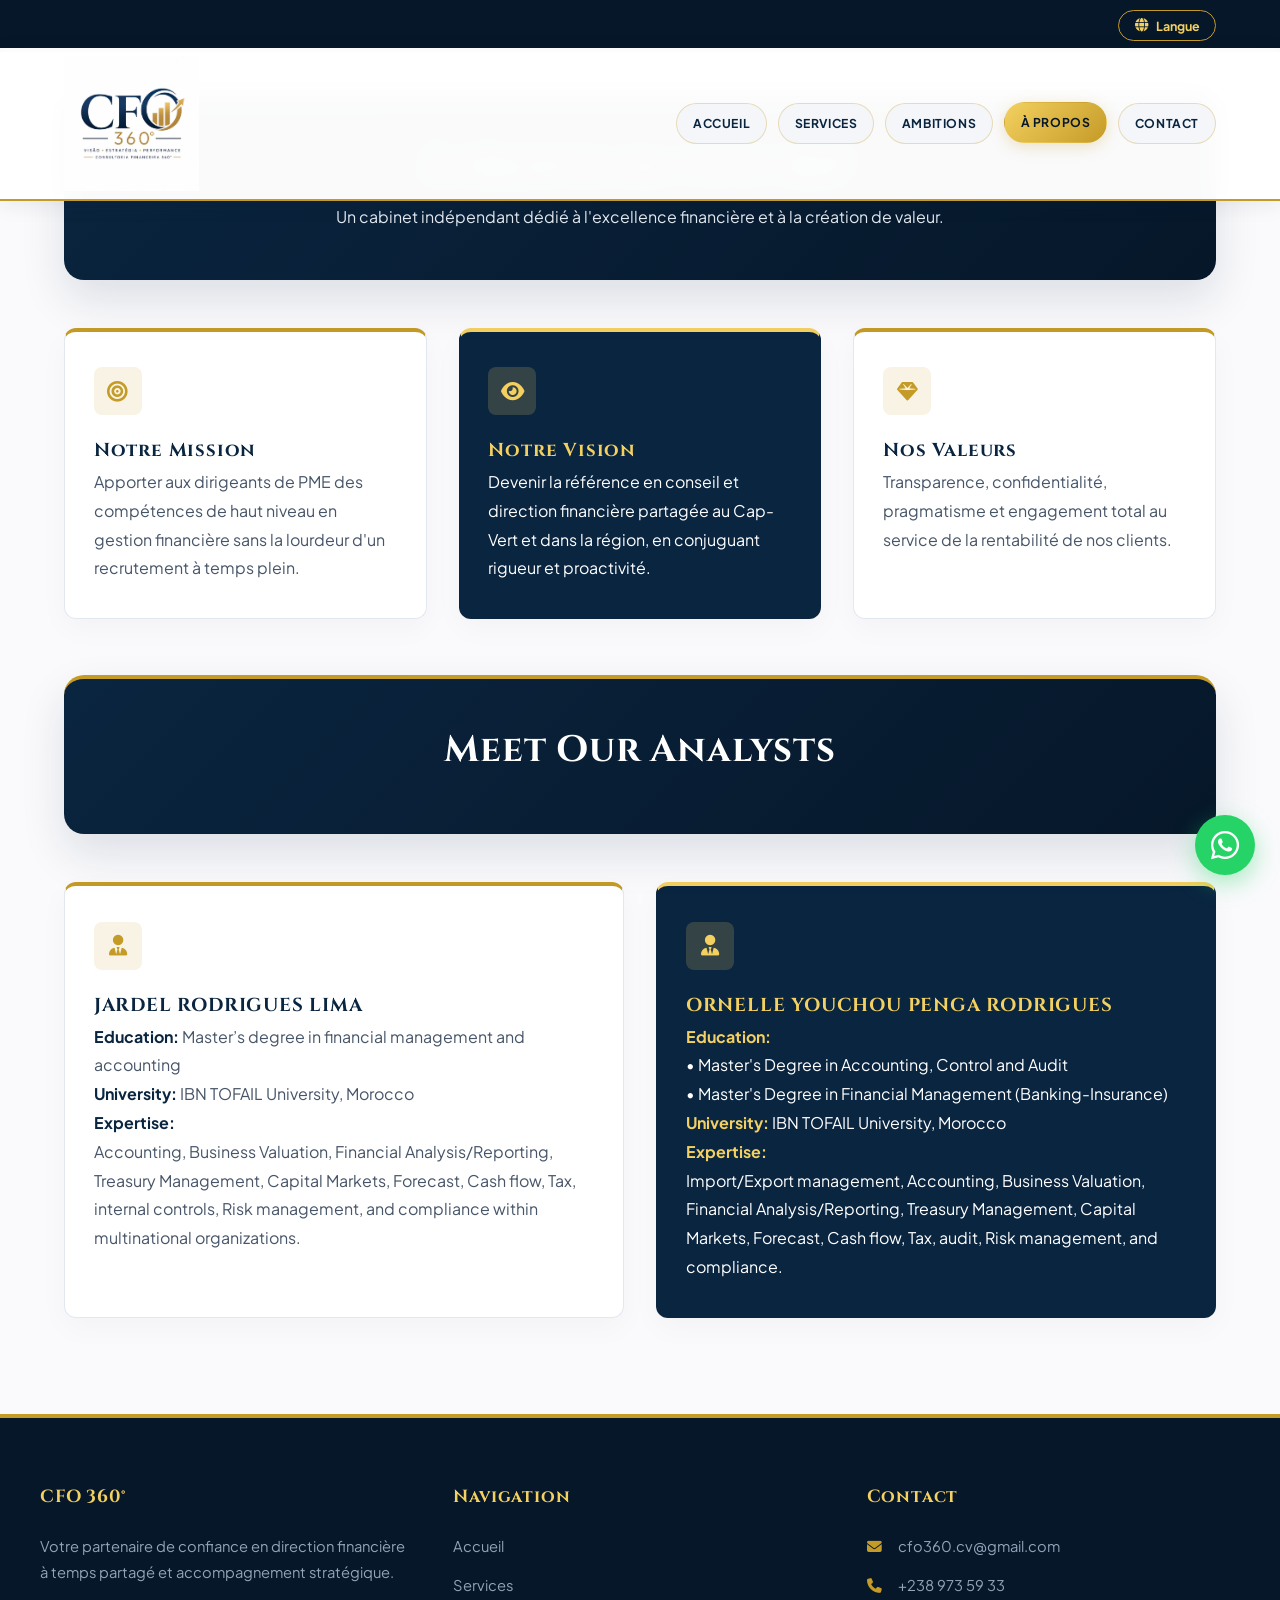
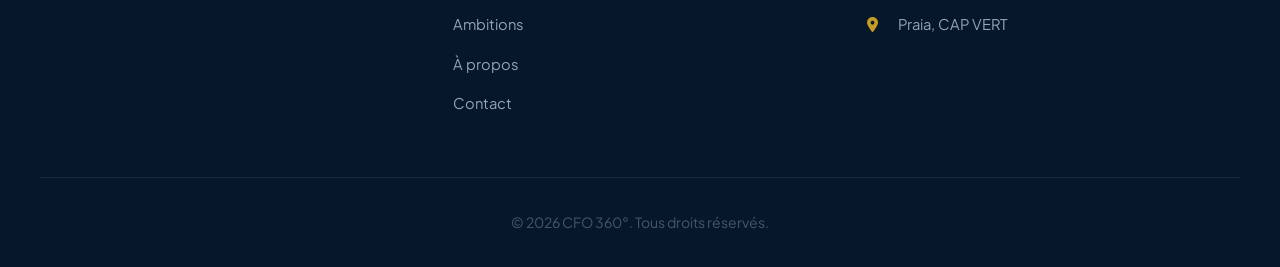
==== commit e6c3a79b: "a-propos.html" ====
--- a/a-propos.html
+++ b/a-propos.html
@@ -310,6 +310,12 @@
          ÉQUIPE
          ===================================================== -->
 
+    <section class="page-header">
+
+      <h2>Meet Our Analysts</h2>
+
+    </section>
+
     <section class="grid">
 
       <!-- =====================================================
@@ -328,17 +334,17 @@
         </h3>
 
         <p>
-          <strong>Formation :</strong>
+          <strong>Education:</strong>
           Master’s degree in financial management and accounting
         </p>
 
         <p>
-          <strong>Université :</strong>
+          <strong>University:</strong>
           IBN TOFAIL University, Morocco
         </p>
 
         <p>
-          <strong>Expertise :</strong>
+          <strong>Expertise:</strong>
         </p>
 
         <p>
@@ -367,25 +373,25 @@
         </h3>
 
         <p>
-          <strong>Formation :</strong>
+          <strong>Education:</strong>
         </p>
 
         <p>
-          • Master Spécialité CCA, Comptabilité Contrôle Audit
+          • Master's Degree in Accounting, Control and Audit
         </p>
 
         <p>
-          • Master Spécialité Management Financier
-          (Banque-Assurance)
+          • Master's Degree in Financial Management
+          (Banking-Insurance)
         </p>
 
         <p>
-          <strong>Université :</strong>
+          <strong>University:</strong>
           IBN TOFAIL University, Morocco
         </p>
 
         <p>
-          <strong>Expertise :</strong>
+          <strong>Expertise:</strong>
         </p>
 
         <p>
--- a/css cfo 360.css
+++ b/css cfo 360.css
@@ -449,7 +449,8 @@
     0 20px 45px rgba(10, 37, 64, 0.12);
 }
 
-.page-header h1 {
+.page-header h1,
+.page-header h2 {
   color: #FFFFFF;
 
   font-size: 2.3rem;
@@ -527,12 +528,7 @@
   font-size: 1.1rem;
 }
 
-.card h2,
-.card h3,
-.grid .card:nth-child(even) h3,
-.grid .card:nth-child(even) h2 {
-  color: #FFFFFF !important;
-}
+
 /* ==========================================================================
    BOUTONS
    ========================================================================== */
@@ -634,6 +630,8 @@
     0 10px 30px rgba(0, 0, 0, 0.03);
 
   transition: var(--transition);
+
+  color: var(--text-muted);
 }
 
 .card:hover {
@@ -643,6 +641,11 @@
     0 18px 35px rgba(10, 37, 64, 0.1);
 }
 
+
+/* ==========================================================================
+   ICÔNES DES CARTES
+   ========================================================================== */
+
 .card-icon {
   width: 48px;
 
@@ -666,22 +669,68 @@
   font-size: 1.3rem;
 }
 
-.card h3 {
+
+/* ==========================================================================
+   CARTES BLANCHES — TEXTE
+   ========================================================================== */
+
+/*
+   Toutes les cartes impaires sont blanches.
+
+   Le texte est volontairement foncé pour garantir
+   un contraste clair sur le fond blanc.
+*/
+
+.grid .card:nth-child(odd) {
+  background: #FFFFFF;
+
+  color: var(--text-muted);
+}
+
+.grid .card:nth-child(odd) h1,
+.grid .card:nth-child(odd) h2,
+.grid .card:nth-child(odd) h3,
+.grid .card:nth-child(odd) h4 {
+  color: var(--navy-primary) !important;
+}
+
+.grid .card:nth-child(odd) p {
+  color: var(--text-muted) !important;
+}
+
+.grid .card:nth-child(odd) strong {
+  color: var(--navy-primary) !important;
+}
+
+.grid .card:nth-child(odd) span {
+  color: var(--text-muted);
+}
+
+.grid .card:nth-child(odd) li {
+  color: var(--text-muted);
+}
+
+.grid .card:nth-child(odd) a {
   color: var(--navy-primary);
-
-  font-size: 1.3rem;
-
-  margin-bottom: 0.8rem;
-}
-
-.card p {
-  color: var(--text-muted);
-}
-
-
-/* ==========================================================================
-   CARTES BLEUES
-   ========================================================================== */
+}
+
+.grid .card:nth-child(odd) .card-icon {
+  background:
+    rgba(197, 155, 39, 0.12);
+
+  color: var(--gold-primary) !important;
+}
+
+
+/* ==========================================================================
+   CARTES BLEUES — TEXTE
+   ========================================================================== */
+
+/*
+   Toutes les cartes paires sont bleues.
+
+   Aucun texte bleu foncé ne peut rester sur ces cartes.
+*/
 
 .grid .card:nth-child(even) {
   background: var(--navy-primary);
@@ -690,21 +739,65 @@
 
   border-top:
     4px solid var(--gold-light);
-}
-
-.grid .card:nth-child(even) h3 {
-  color: var(--gold-light);
+
+  color: #FFFFFF;
+}
+
+.grid .card:nth-child(even) h1,
+.grid .card:nth-child(even) h2,
+.grid .card:nth-child(even) h3,
+.grid .card:nth-child(even) h4 {
+  color: var(--gold-light) !important;
 }
 
 .grid .card:nth-child(even) p {
-  color: #E2E8F0;
+  color: #FFFFFF !important;
+}
+
+.grid .card:nth-child(even) strong {
+  color: var(--gold-light) !important;
+}
+
+.grid .card:nth-child(even) span {
+  color: #FFFFFF !important;
+}
+
+.grid .card:nth-child(even) li {
+  color: #FFFFFF !important;
+}
+
+.grid .card:nth-child(even) a {
+  color: var(--gold-light) !important;
 }
 
 .grid .card:nth-child(even) .card-icon {
   background:
     rgba(243, 208, 96, 0.18);
 
-  color: var(--gold-light);
+  color: var(--gold-light) !important;
+}
+
+
+/* ==========================================================================
+   SÉCURITÉ — TEXTE DES CARTES
+   ========================================================================== */
+
+/*
+   Empêche une éventuelle règle héritée de rendre
+   le texte invisible.
+*/
+
+.grid .card h1,
+.grid .card h2,
+.grid .card h3,
+.grid .card h4,
+.grid .card p,
+.grid .card strong,
+.grid .card span,
+.grid .card li,
+.grid .card a {
+  opacity: 1;
+  visibility: visible;
 }
 
 
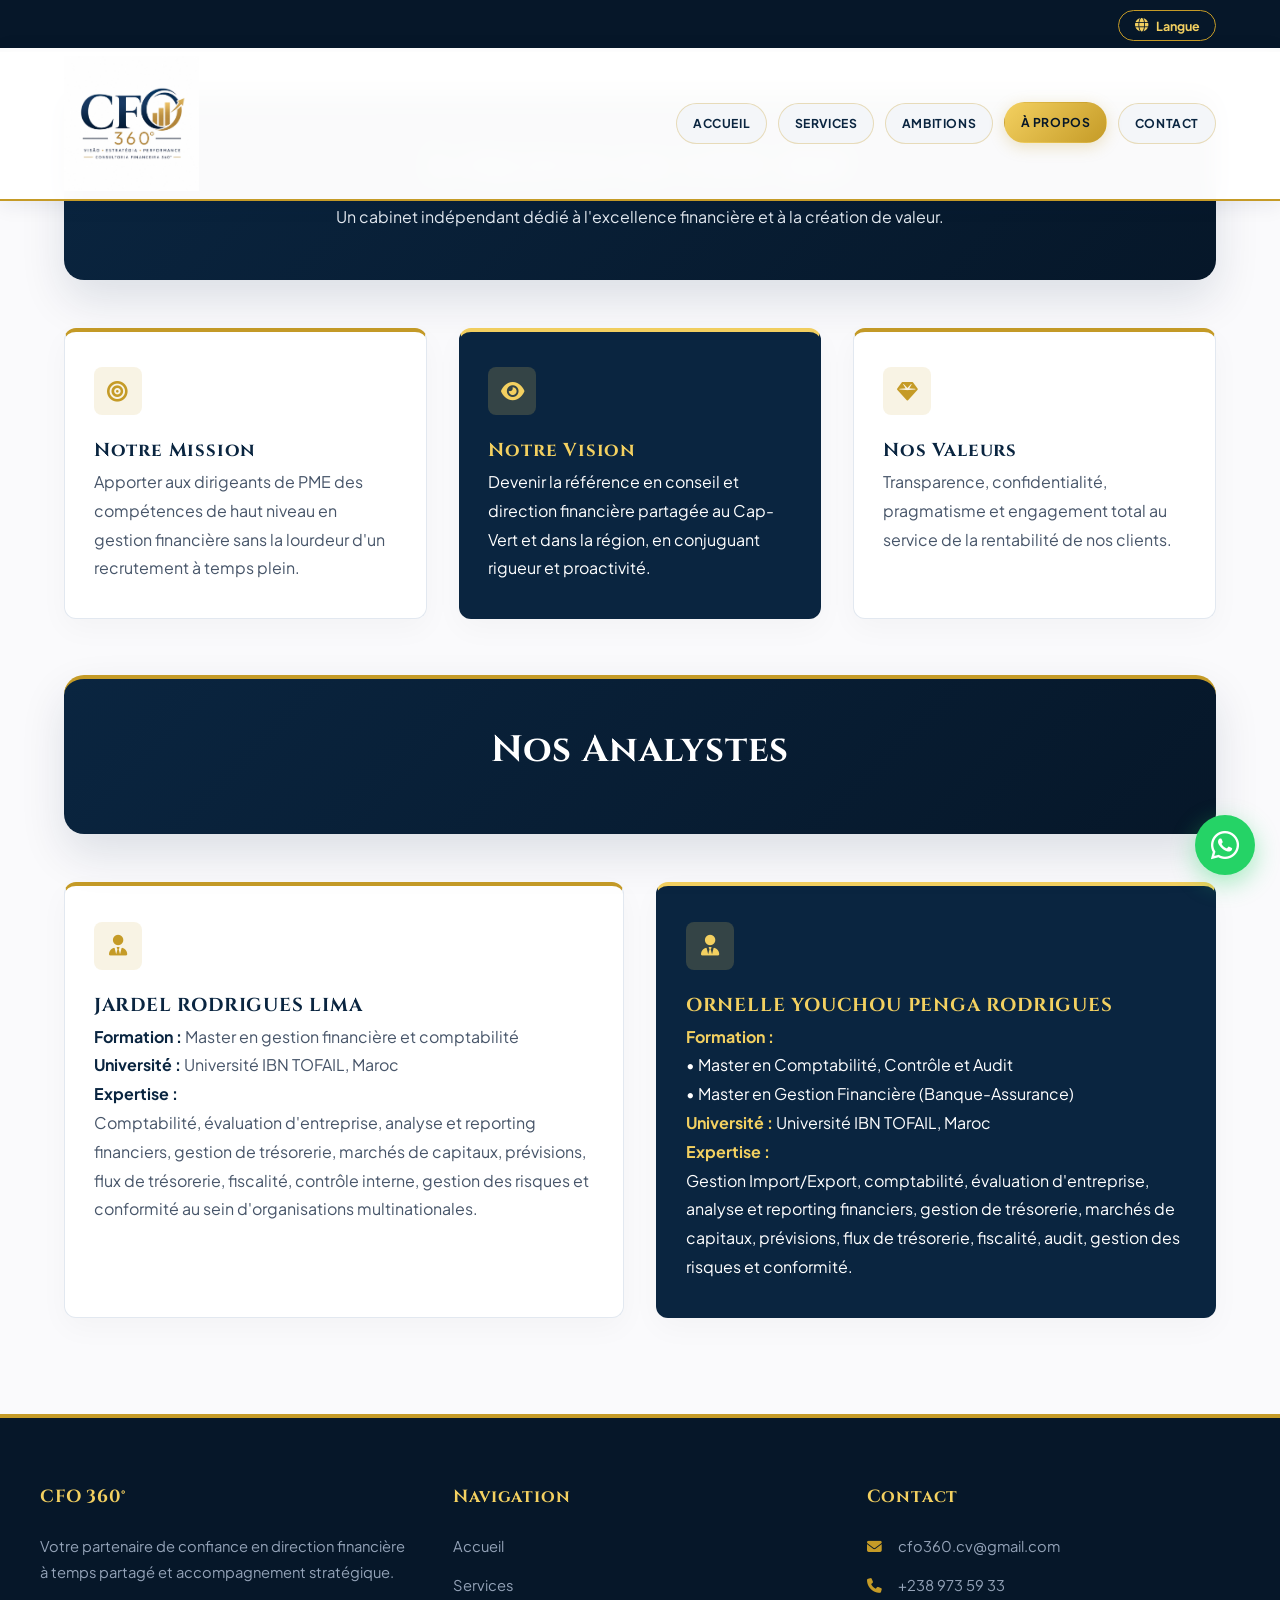
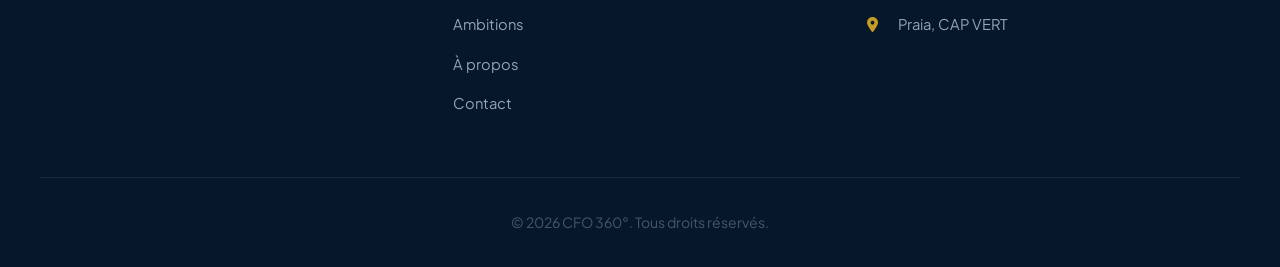
==== commit 93234584: "a-propos.html" ====
--- a/a-propos.html
+++ b/a-propos.html
@@ -312,7 +312,9 @@
 
     <section class="page-header">
 
-      <h2>Meet Our Analysts</h2>
+      <h2 data-i18n="team_title">
+        Meet Our Analysts
+      </h2>
 
     </section>
 
@@ -334,20 +336,32 @@
         </h3>
 
         <p>
-          <strong>Education:</strong>
-          Master’s degree in financial management and accounting
+          <strong data-i18n="education_label">
+            Education:
+          </strong>
+
+          <span data-i18n="jardel_education">
+            Master’s degree in financial management and accounting
+          </span>
         </p>
 
         <p>
-          <strong>University:</strong>
-          IBN TOFAIL University, Morocco
+          <strong data-i18n="university_label">
+            University:
+          </strong>
+
+          <span data-i18n="jardel_university">
+            IBN TOFAIL University, Morocco
+          </span>
         </p>
 
         <p>
-          <strong>Expertise:</strong>
-        </p>
-
-        <p>
+          <strong data-i18n="expertise_label">
+            Expertise:
+          </strong>
+        </p>
+
+        <p data-i18n="jardel_expertise">
           Accounting, Business Valuation, Financial Analysis/Reporting,
           Treasury Management, Capital Markets, Forecast, Cash flow,
           Tax, internal controls, Risk management, and compliance within
@@ -373,28 +387,37 @@
         </h3>
 
         <p>
-          <strong>Education:</strong>
-        </p>
-
-        <p>
+          <strong data-i18n="education_label">
+            Education:
+          </strong>
+        </p>
+
+        <p data-i18n="ornelle_education1">
           • Master's Degree in Accounting, Control and Audit
         </p>
 
-        <p>
+        <p data-i18n="ornelle_education2">
           • Master's Degree in Financial Management
           (Banking-Insurance)
         </p>
 
         <p>
-          <strong>University:</strong>
-          IBN TOFAIL University, Morocco
+          <strong data-i18n="university_label">
+            University:
+          </strong>
+
+          <span data-i18n="ornelle_university">
+            IBN TOFAIL University, Morocco
+          </span>
         </p>
 
         <p>
-          <strong>Expertise:</strong>
-        </p>
-
-        <p>
+          <strong data-i18n="expertise_label">
+            Expertise:
+          </strong>
+        </p>
+
+        <p data-i18n="ornelle_expertise">
           Import/Export management, Accounting, Business Valuation,
           Financial Analysis/Reporting, Treasury Management, Capital
           Markets, Forecast, Cash flow, Tax, audit, Risk management,
@@ -612,6 +635,45 @@
         values_text:
           "Transparence, confidentialité, pragmatisme et engagement total au service de la rentabilité de nos clients.",
 
+
+        /* =====================================================
+           PROFILS
+           ===================================================== */
+
+        team_title:
+          "Nos Analystes",
+
+        education_label:
+          "Formation :",
+
+        university_label:
+          "Université :",
+
+        expertise_label:
+          "Expertise :",
+
+        jardel_education:
+          "Master en gestion financière et comptabilité",
+
+        jardel_university:
+          "Université IBN TOFAIL, Maroc",
+
+        jardel_expertise:
+          "Comptabilité, évaluation d'entreprise, analyse et reporting financiers, gestion de trésorerie, marchés de capitaux, prévisions, flux de trésorerie, fiscalité, contrôle interne, gestion des risques et conformité au sein d'organisations multinationales.",
+
+        ornelle_education1:
+          "• Master en Comptabilité, Contrôle et Audit",
+
+        ornelle_education2:
+          "• Master en Gestion Financière (Banque-Assurance)",
+
+        ornelle_university:
+          "Université IBN TOFAIL, Maroc",
+
+        ornelle_expertise:
+          "Gestion Import/Export, comptabilité, évaluation d'entreprise, analyse et reporting financiers, gestion de trésorerie, marchés de capitaux, prévisions, flux de trésorerie, fiscalité, audit, gestion des risques et conformité.",
+
+
         footer_description:
           "Votre partenaire de confiance en direction financière à temps partagé et accompagnement stratégique.",
 
@@ -674,6 +736,45 @@
         values_text:
           "Transparency, confidentiality, pragmatism and total commitment to our clients' profitability.",
 
+
+        /* =====================================================
+           PROFILES
+           ===================================================== */
+
+        team_title:
+          "Meet Our Analysts",
+
+        education_label:
+          "Education:",
+
+        university_label:
+          "University:",
+
+        expertise_label:
+          "Expertise:",
+
+        jardel_education:
+          "Master’s degree in financial management and accounting",
+
+        jardel_university:
+          "IBN TOFAIL University, Morocco",
+
+        jardel_expertise:
+          "Accounting, Business Valuation, Financial Analysis/Reporting, Treasury Management, Capital Markets, Forecasting, Cash Flow, Taxation, Internal Controls, Risk Management, and Compliance within multinational organizations.",
+
+        ornelle_education1:
+          "• Master's Degree in Accounting, Control and Audit",
+
+        ornelle_education2:
+          "• Master's Degree in Financial Management (Banking-Insurance)",
+
+        ornelle_university:
+          "IBN TOFAIL University, Morocco",
+
+        ornelle_expertise:
+          "Import/Export Management, Accounting, Business Valuation, Financial Analysis/Reporting, Treasury Management, Capital Markets, Forecasting, Cash Flow, Taxation, Audit, Risk Management, and Compliance.",
+
+
         footer_description:
           "Your trusted partner in part-time financial management and strategic support.",
 
@@ -735,6 +836,45 @@
 
         values_text:
           "Transparência, confidencialidade, pragmatismo e compromisso total com a rentabilidade dos nossos clientes.",
+
+
+        /* =====================================================
+           PERFIS
+           ===================================================== */
+
+        team_title:
+          "Conheça os Nossos Analistas",
+
+        education_label:
+          "Formação:",
+
+        university_label:
+          "Universidade:",
+
+        expertise_label:
+          "Especialização:",
+
+        jardel_education:
+          "Mestrado em Gestão Financeira e Contabilidade",
+
+        jardel_university:
+          "Universidade IBN TOFAIL, Marrocos",
+
+        jardel_expertise:
+          "Contabilidade, avaliação de empresas, análise e reporting financeiro, gestão de tesouraria, mercados de capitais, previsões, fluxo de caixa, fiscalidade, controlo interno, gestão de riscos e conformidade em organizações multinacionais.",
+
+        ornelle_education1:
+          "• Mestrado em Contabilidade, Controlo e Auditoria",
+
+        ornelle_education2:
+          "• Mestrado em Gestão Financeira (Banca-Seguros)",
+
+        ornelle_university:
+          "Universidade IBN TOFAIL, Marrocos",
+
+        ornelle_expertise:
+          "Gestão de Importação/Exportação, contabilidade, avaliação de empresas, análise e reporting financeiro, gestão de tesouraria, mercados de capitais, previsões, fluxo de caixa, fiscalidade, auditoria, gestão de riscos e conformidade.",
+
 
         footer_description:
           "O seu parceiro de confiança em direção financeira a tempo parcial e acompanhamento estratégico.",
